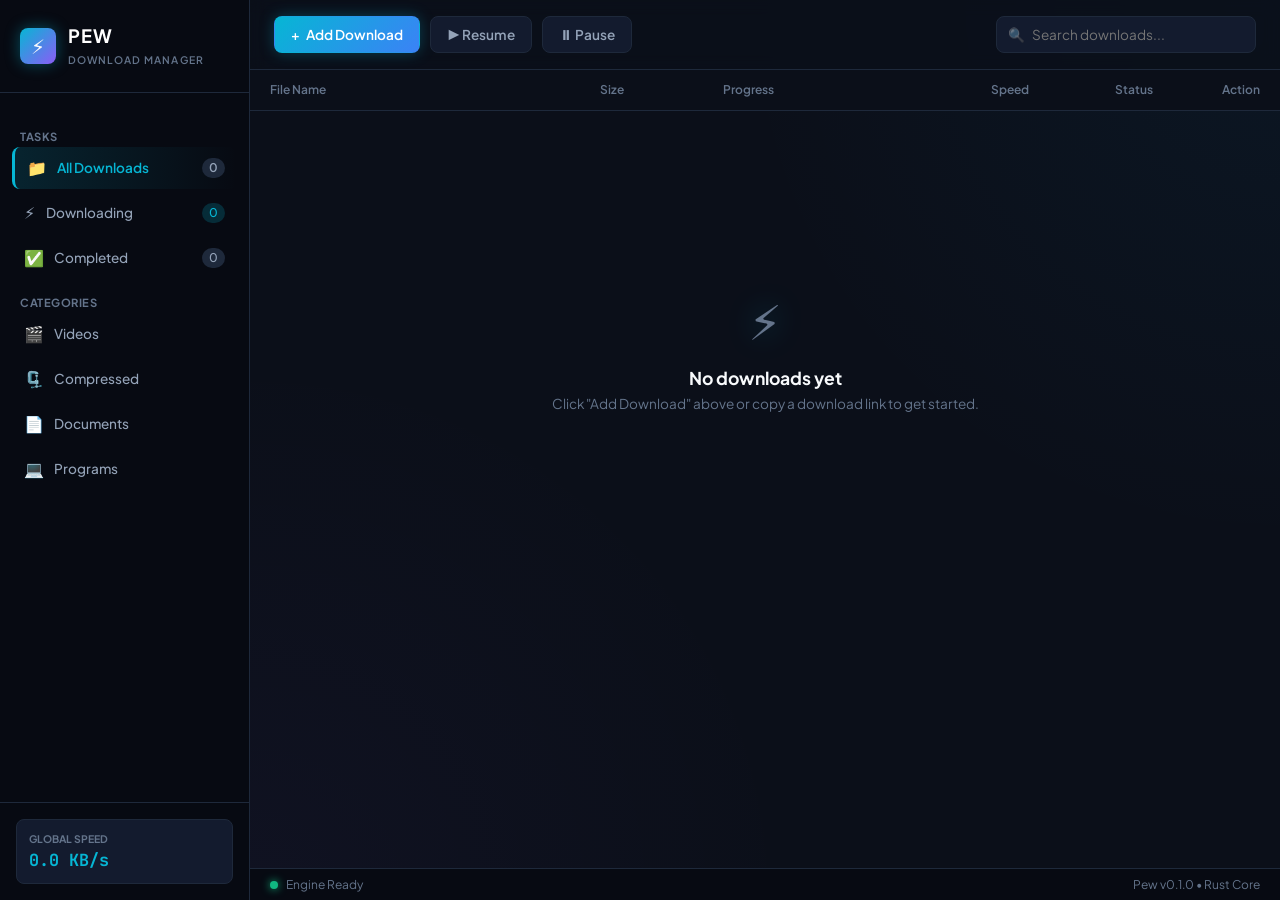
==== crates/pew-gui/ui/index.html @ 184ea395 "feat(gui): implement modern desktop GUI with Tauri v2, dark theme, and real-time dashboard" ====
<!DOCTYPE html>
<html lang="en">
<head>
  <meta charset="UTF-8">
  <meta name="viewport" content="width=device-width, initial-scale=1.0">
  <title>Pew Download Manager</title>
  <link rel="stylesheet" href="style.css">
  <link rel="preconnect" href="https://fonts.googleapis.com">
  <link rel="preconnect" href="https://fonts.gstatic.com" crossorigin>
  <link href="https://fonts.googleapis.com/css2?family=JetBrains+Mono:wght@400;500;700&family=Plus+Jakarta+Sans:wght@400;500;600;700&display=swap" rel="stylesheet">
</head>
<body>
  <div class="app-container">
    <!-- Sidebar -->
    <aside class="sidebar">
      <div class="brand">
        <div class="brand-icon">⚡</div>
        <div class="brand-text">
          <h2>PEW</h2>
          <span>DOWNLOAD MANAGER</span>
        </div>
      </div>

      <nav class="nav-menu">
        <div class="nav-section-title">TASKS</div>
        <button class="nav-item active" data-filter="all">
          <span class="icon">📁</span> All Downloads
          <span class="badge" id="count-all">0</span>
        </button>
        <button class="nav-item" data-filter="downloading">
          <span class="icon">⚡</span> Downloading
          <span class="badge active-badge" id="count-downloading">0</span>
        </button>
        <button class="nav-item" data-filter="completed">
          <span class="icon">✅</span> Completed
          <span class="badge" id="count-completed">0</span>
        </button>

        <div class="nav-section-title">CATEGORIES</div>
        <button class="nav-item" data-filter="video"><span class="icon">🎬</span> Videos</button>
        <button class="nav-item" data-filter="compressed"><span class="icon">🗜️</span> Compressed</button>
        <button class="nav-item" data-filter="document"><span class="icon">📄</span> Documents</button>
        <button class="nav-item" data-filter="software"><span class="icon">💻</span> Programs</button>
      </nav>

      <div class="sidebar-footer">
        <div class="stats-box">
          <div class="stats-label">GLOBAL SPEED</div>
          <div class="stats-value" id="global-speed">0.0 KB/s</div>
        </div>
      </div>
    </aside>

    <!-- Main Content -->
    <main class="main-content">
      <!-- Top Action Bar -->
      <header class="top-bar">
        <div class="action-buttons">
          <button class="btn btn-primary" id="btn-add-modal">
            <span class="btn-icon">+</span> Add Download
          </button>
          <button class="btn btn-secondary" id="btn-resume-all" title="Resume All">▶ Resume</button>
          <button class="btn btn-secondary" id="btn-pause-all" title="Pause All">⏸ Pause</button>
        </div>

        <div class="search-box">
          <span class="search-icon">🔍</span>
          <input type="text" id="search-input" placeholder="Search downloads...">
        </div>
      </header>

      <!-- Downloads Table Container -->
      <div class="table-container">
        <table class="downloads-table">
          <thead>
            <tr>
              <th style="width: 32%;">File Name</th>
              <th style="width: 12%;">Size</th>
              <th style="width: 26%;">Progress</th>
              <th style="width: 12%;">Speed</th>
              <th style="width: 10%;">Status</th>
              <th style="width: 8%; text-align: right;">Action</th>
            </tr>
          </thead>
          <tbody id="downloads-body">
            <!-- Dynamic rows will be inserted here -->
          </tbody>
        </table>

        <!-- Empty State -->
        <div class="empty-state" id="empty-state">
          <div class="empty-icon">⚡</div>
          <h3>No downloads yet</h3>
          <p>Click "Add Download" above or copy a download link to get started.</p>
        </div>
      </div>

      <!-- Bottom Status Bar -->
      <footer class="status-bar">
        <div class="status-left">
          <span class="status-dot"></span>
          <span id="active-tasks-label">Engine Ready</span>
        </div>
        <div class="status-right">
          <span>Pew v0.1.0 • Rust Core</span>
        </div>
      </footer>
    </main>
  </div>

  <!-- Add Download Modal -->
  <div class="modal-overlay" id="add-modal">
    <div class="modal-card">
      <div class="modal-header">
        <h3>⚡ New Download</h3>
        <button class="modal-close" id="modal-close-btn">&times;</button>
      </div>

      <div class="modal-body">
        <div class="form-group">
          <label>URL</label>
          <div class="input-with-btn">
            <input type="text" id="modal-url" placeholder="Paste direct download URL (https://...)" autofocus>
            <button class="btn btn-secondary" id="btn-paste-clipboard">Paste</button>
          </div>
        </div>

        <div class="probe-loading" id="probe-loading" style="display: none;">
          <span class="spinner"></span> Probing server details...
        </div>

        <div class="probe-info" id="probe-info" style="display: none;">
          <div class="info-row">
            <span class="label">Detected File:</span>
            <input type="text" id="modal-filename" class="inline-input">
          </div>
          <div class="info-row">
            <span class="label">File Size:</span>
            <span class="val" id="probe-size">Unknown</span>
          </div>
          <div class="info-row">
            <span class="label">Multi-thread:</span>
            <span class="val badge-success" id="probe-ranges">Supported</span>
          </div>
        </div>

        <div class="form-group" style="margin-top: 1rem;">
          <div class="slider-header">
            <label>Connections (Parts): <strong id="parts-val">8</strong></label>
          </div>
          <input type="range" id="modal-parts" min="1" max="32" value="8" class="range-slider">
        </div>
      </div>

      <div class="modal-footer">
        <button class="btn btn-secondary" id="modal-cancel-btn">Cancel</button>
        <button class="btn btn-primary" id="modal-start-btn">Start Download</button>
      </div>
    </div>
  </div>

  <script src="app.js"></script>
</body>
</html>
---- crates/pew-gui/ui/style.css ----
:root {
  --bg-main: #0b0f19;
  --bg-sidebar: #070a12;
  --bg-card: #131b2e;
  --bg-card-hover: #1a243d;
  --border-color: #1e293b;
  --border-focus: #38bdf8;
  
  --text-main: #f8fafc;
  --text-muted: #94a3b8;
  --text-dim: #64748b;

  --accent-cyan: #06b6d4;
  --accent-blue: #3b82f6;
  --accent-purple: #8b5cf6;
  --accent-green: #10b981;
  --accent-red: #ef4444;

  --font-sans: 'Plus Jakarta Sans', system-ui, -apple-system, sans-serif;
  --font-mono: 'JetBrains Mono', monospace;
}

* {
  box-sizing: border-box;
  margin: 0;
  padding: 0;
  user-select: none;
}

body {
  font-family: var(--font-sans);
  background-color: var(--bg-main);
  color: var(--text-main);
  overflow: hidden;
  height: 100vh;
}

.app-container {
  display: flex;
  height: 100vh;
}

/* Sidebar */
.sidebar {
  width: 250px;
  background-color: var(--bg-sidebar);
  border-right: 1px solid var(--border-color);
  display: flex;
  flex-direction: column;
}

.brand {
  padding: 1.5rem 1.25rem;
  display: flex;
  align-items: center;
  gap: 0.75rem;
  border-bottom: 1px solid var(--border-color);
}

.brand-icon {
  width: 36px;
  height: 36px;
  background: linear-gradient(135deg, var(--accent-cyan), var(--accent-purple));
  border-radius: 8px;
  display: flex;
  align-items: center;
  justify-content: center;
  font-size: 1.25rem;
  box-shadow: 0 0 15px rgba(6, 182, 212, 0.4);
}

.brand-text h2 {
  font-size: 1.15rem;
  font-weight: 700;
  letter-spacing: 0.05em;
  color: #fff;
}

.brand-text span {
  font-size: 0.65rem;
  font-weight: 600;
  color: var(--text-dim);
  letter-spacing: 0.1em;
}

.nav-menu {
  flex: 1;
  padding: 1.25rem 0.75rem;
  overflow-y: auto;
}

.nav-section-title {
  font-size: 0.7rem;
  font-weight: 700;
  color: var(--text-dim);
  letter-spacing: 0.05em;
  padding: 0.5rem 0.5rem 0.25rem;
  margin-top: 0.5rem;
}

.nav-item {
  width: 100%;
  background: transparent;
  border: none;
  padding: 0.65rem 0.75rem;
  border-radius: 8px;
  color: var(--text-muted);
  font-family: inherit;
  font-size: 0.85rem;
  font-weight: 500;
  text-align: left;
  display: flex;
  align-items: center;
  cursor: pointer;
  transition: all 0.2s ease;
  margin-bottom: 0.2rem;
}

.nav-item .icon {
  margin-right: 0.65rem;
  font-size: 1rem;
}

.nav-item:hover {
  background-color: var(--bg-card);
  color: var(--text-main);
}

.nav-item.active {
  background: linear-gradient(90deg, rgba(6, 182, 212, 0.15), transparent);
  color: var(--accent-cyan);
  border-left: 3px solid var(--accent-cyan);
  font-weight: 600;
}

.badge {
  margin-left: auto;
  font-size: 0.75rem;
  padding: 0.15rem 0.45rem;
  border-radius: 12px;
  background-color: var(--border-color);
  color: var(--text-muted);
}

.badge.active-badge {
  background-color: rgba(6, 182, 212, 0.2);
  color: var(--accent-cyan);
}

.sidebar-footer {
  padding: 1rem;
  border-top: 1px solid var(--border-color);
}

.stats-box {
  background-color: var(--bg-card);
  border: 1px solid var(--border-color);
  padding: 0.75rem;
  border-radius: 8px;
}

.stats-label {
  font-size: 0.65rem;
  font-weight: 700;
  color: var(--text-dim);
}

.stats-value {
  font-family: var(--font-mono);
  font-size: 1.05rem;
  font-weight: 700;
  color: var(--accent-cyan);
  margin-top: 0.25rem;
}

/* Main Content */
.main-content {
  flex: 1;
  display: flex;
  flex-direction: column;
  overflow: hidden;
  background: radial-gradient(circle at top right, rgba(14, 165, 233, 0.05), transparent 40%),
              radial-gradient(circle at bottom left, rgba(139, 92, 246, 0.04), transparent 40%);
}

.top-bar {
  padding: 1rem 1.5rem;
  border-bottom: 1px solid var(--border-color);
  display: flex;
  align-items: center;
  justify-content: space-between;
  background-color: rgba(11, 15, 25, 0.8);
  backdrop-filter: blur(8px);
}

.action-buttons {
  display: flex;
  gap: 0.6rem;
}

.btn {
  font-family: inherit;
  font-size: 0.85rem;
  font-weight: 600;
  padding: 0.55rem 1rem;
  border-radius: 8px;
  border: 1px solid transparent;
  cursor: pointer;
  display: flex;
  align-items: center;
  gap: 0.4rem;
  transition: all 0.2s ease;
}

.btn-primary {
  background: linear-gradient(135deg, var(--accent-cyan), var(--accent-blue));
  color: #fff;
  box-shadow: 0 0 15px rgba(6, 182, 212, 0.3);
}

.btn-primary:hover {
  filter: brightness(1.1);
  transform: translateY(-1px);
}

.btn-secondary {
  background-color: var(--bg-card);
  border-color: var(--border-color);
  color: var(--text-muted);
}

.btn-secondary:hover {
  background-color: var(--bg-card-hover);
  color: var(--text-main);
}

.search-box {
  position: relative;
  width: 260px;
}

.search-icon {
  position: absolute;
  left: 0.75rem;
  top: 50%;
  transform: translateY(-50%);
  font-size: 0.85rem;
  opacity: 0.5;
}

.search-box input {
  width: 100%;
  background-color: var(--bg-card);
  border: 1px solid var(--border-color);
  border-radius: 8px;
  padding: 0.55rem 0.75rem 0.55rem 2.2rem;
  color: var(--text-main);
  font-family: inherit;
  font-size: 0.85rem;
  outline: none;
  transition: border-color 0.2s ease;
}

.search-box input:focus {
  border-color: var(--border-focus);
}

/* Downloads Table */
.table-container {
  flex: 1;
  overflow-y: auto;
  position: relative;
}

.downloads-table {
  width: 100%;
  border-collapse: collapse;
  text-align: left;
}

.downloads-table th {
  padding: 0.8rem 1.25rem;
  font-size: 0.75rem;
  font-weight: 600;
  color: var(--text-dim);
  border-bottom: 1px solid var(--border-color);
  position: sticky;
  top: 0;
  background-color: var(--bg-main);
  z-index: 10;
}

.downloads-table td {
  padding: 0.9rem 1.25rem;
  border-bottom: 1px solid rgba(30, 41, 59, 0.5);
  font-size: 0.85rem;
  vertical-align: middle;
}

.downloads-table tr:hover {
  background-color: rgba(19, 27, 46, 0.6);
}

.file-cell {
  display: flex;
  align-items: center;
  gap: 0.75rem;
}

.file-icon {
  font-size: 1.25rem;
}

.file-info {
  display: flex;
  flex-direction: column;
  overflow: hidden;
}

.file-name {
  font-weight: 600;
  color: var(--text-main);
  white-space: nowrap;
  overflow: hidden;
  text-overflow: ellipsis;
  max-width: 280px;
}

.file-url {
  font-size: 0.72rem;
  color: var(--text-dim);
  white-space: nowrap;
  overflow: hidden;
  text-overflow: ellipsis;
  max-width: 280px;
}

/* Progress bar */
.progress-wrapper {
  display: flex;
  flex-direction: column;
  gap: 0.35rem;
}

.progress-info {
  display: flex;
  justify-content: space-between;
  font-family: var(--font-mono);
  font-size: 0.75rem;
  color: var(--text-muted);
}

.progress-track {
  width: 100%;
  height: 7px;
  background-color: var(--border-color);
  border-radius: 4px;
  overflow: hidden;
}

.progress-fill {
  height: 100%;
  background: linear-gradient(90deg, var(--accent-cyan), var(--accent-purple));
  border-radius: 4px;
  transition: width 0.3s ease;
}

.status-badge {
  display: inline-block;
  font-size: 0.75rem;
  font-weight: 600;
  padding: 0.2rem 0.55rem;
  border-radius: 6px;
}

.status-badge.downloading {
  background-color: rgba(6, 182, 212, 0.15);
  color: var(--accent-cyan);
}

.status-badge.completed {
  background-color: rgba(16, 185, 129, 0.15);
  color: var(--accent-green);
}

.status-badge.error {
  background-color: rgba(239, 68, 68, 0.15);
  color: var(--accent-red);
}

.action-btn-cell {
  display: flex;
  justify-content: flex-end;
  gap: 0.35rem;
}

.icon-action-btn {
  background: transparent;
  border: 1px solid var(--border-color);
  border-radius: 6px;
  color: var(--text-muted);
  padding: 0.35rem 0.55rem;
  cursor: pointer;
  transition: all 0.2s;
}

.icon-action-btn:hover {
  background-color: var(--bg-card);
  color: var(--text-main);
  border-color: var(--accent-cyan);
}

/* Empty State */
.empty-state {
  display: flex;
  flex-direction: column;
  align-items: center;
  justify-content: center;
  height: 60%;
  color: var(--text-dim);
  text-align: center;
}

.empty-icon {
  font-size: 3rem;
  margin-bottom: 1rem;
  filter: drop-shadow(0 0 15px rgba(6, 182, 212, 0.4));
}

.empty-state h3 {
  font-size: 1.1rem;
  color: var(--text-main);
  margin-bottom: 0.35rem;
}

.empty-state p {
  font-size: 0.85rem;
}

/* Status Bar */
.status-bar {
  padding: 0.5rem 1.25rem;
  background-color: var(--bg-sidebar);
  border-top: 1px solid var(--border-color);
  display: flex;
  align-items: center;
  justify-content: space-between;
  font-size: 0.75rem;
  color: var(--text-dim);
}

.status-left {
  display: flex;
  align-items: center;
  gap: 0.5rem;
}

.status-dot {
  width: 8px;
  height: 8px;
  background-color: var(--accent-green);
  border-radius: 50%;
  box-shadow: 0 0 8px var(--accent-green);
}

/* Modal */
.modal-overlay {
  position: fixed;
  inset: 0;
  background-color: rgba(0, 0, 0, 0.75);
  backdrop-filter: blur(5px);
  display: flex;
  align-items: center;
  justify-content: center;
  z-index: 100;
  opacity: 0;
  pointer-events: none;
  transition: opacity 0.2s ease;
}

.modal-overlay.active {
  opacity: 1;
  pointer-events: auto;
}

.modal-card {
  width: 520px;
  background-color: var(--bg-card);
  border: 1px solid var(--border-color);
  border-radius: 12px;
  box-shadow: 0 20px 40px rgba(0, 0, 0, 0.6);
  display: flex;
  flex-direction: column;
  overflow: hidden;
}

.modal-header {
  padding: 1.25rem 1.5rem;
  border-bottom: 1px solid var(--border-color);
  display: flex;
  align-items: center;
  justify-content: space-between;
}

.modal-header h3 {
  font-size: 1.1rem;
  color: #fff;
}

.modal-close {
  background: transparent;
  border: none;
  color: var(--text-dim);
  font-size: 1.5rem;
  cursor: pointer;
  line-height: 1;
}

.modal-close:hover {
  color: var(--text-main);
}

.modal-body {
  padding: 1.5rem;
  display: flex;
  flex-direction: column;
  gap: 1rem;
}

.form-group {
  display: flex;
  flex-direction: column;
  gap: 0.4rem;
}

.form-group label {
  font-size: 0.8rem;
  font-weight: 600;
  color: var(--text-muted);
}

.input-with-btn {
  display: flex;
  gap: 0.5rem;
}

.input-with-btn input, .inline-input {
  flex: 1;
  background-color: var(--bg-main);
  border: 1px solid var(--border-color);
  border-radius: 8px;
  padding: 0.65rem 0.85rem;
  color: var(--text-main);
  font-family: inherit;
  font-size: 0.85rem;
  outline: none;
}

.input-with-btn input:focus, .inline-input:focus {
  border-color: var(--border-focus);
}

.probe-loading {
  font-size: 0.8rem;
  color: var(--accent-cyan);
  display: flex;
  align-items: center;
  gap: 0.5rem;
}

.spinner {
  width: 14px;
  height: 14px;
  border: 2px solid rgba(6, 182, 212, 0.2);
  border-top-color: var(--accent-cyan);
  border-radius: 50%;
  animation: spin 0.8s linear infinite;
}

@keyframes spin {
  to { transform: rotate(360deg); }
}

.probe-info {
  background-color: var(--bg-main);
  border: 1px solid var(--border-color);
  border-radius: 8px;
  padding: 0.75rem 1rem;
  display: flex;
  flex-direction: column;
  gap: 0.5rem;
  font-size: 0.8rem;
}

.info-row {
  display: flex;
  align-items: center;
  justify-content: space-between;
}

.info-row .label {
  color: var(--text-dim);
}

.info-row .val {
  font-family: var(--font-mono);
  font-weight: 600;
}

.badge-success {
  color: var(--accent-green);
}

.slider-header {
  display: flex;
  justify-content: space-between;
  align-items: center;
}

.range-slider {
  width: 100%;
  accent-color: var(--accent-cyan);
  cursor: pointer;
}

.modal-footer {
  padding: 1rem 1.5rem;
  border-top: 1px solid var(--border-color);
  display: flex;
  justify-content: flex-end;
  gap: 0.6rem;
  background-color: rgba(7, 10, 18, 0.5);
}
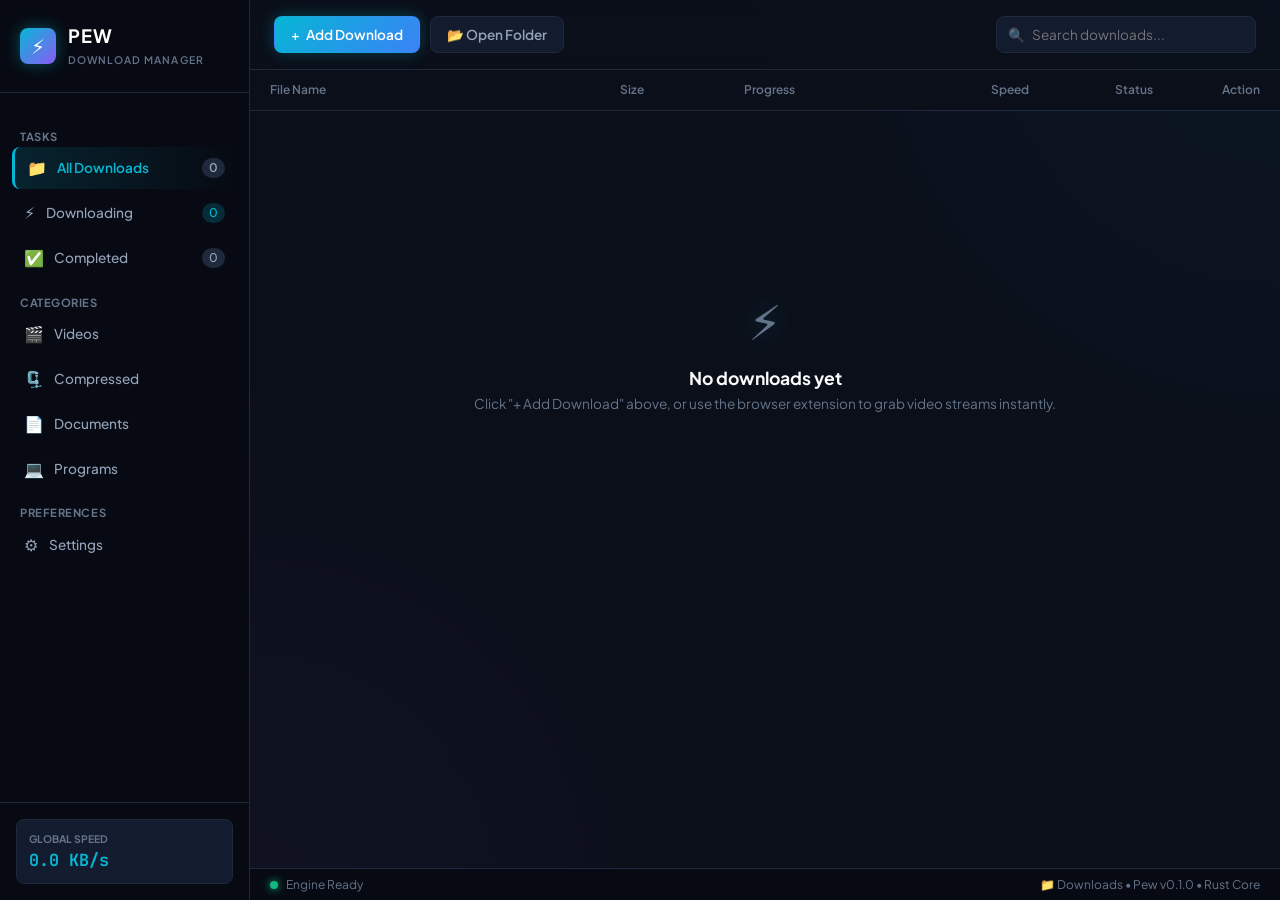
==== commit 4edfbc12: "feat: fix 31-byte video bug, add HLS and YouTube resolver, add Settings UI with persistence" ====
--- a/crates/pew-gui/ui/index.html
+++ b/crates/pew-gui/ui/index.html
@@ -41,6 +41,11 @@
         <button class="nav-item" data-filter="compressed"><span class="icon">🗜️</span> Compressed</button>
         <button class="nav-item" data-filter="document"><span class="icon">📄</span> Documents</button>
         <button class="nav-item" data-filter="software"><span class="icon">💻</span> Programs</button>
+
+        <div class="nav-section-title">PREFERENCES</div>
+        <button class="nav-item" id="nav-settings-btn" data-view="settings">
+          <span class="icon">⚙️</span> Settings
+        </button>
       </nav>
 
       <div class="sidebar-footer">
@@ -59,24 +64,26 @@
           <button class="btn btn-primary" id="btn-add-modal">
             <span class="btn-icon">+</span> Add Download
           </button>
-          <button class="btn btn-secondary" id="btn-resume-all" title="Resume All">▶ Resume</button>
-          <button class="btn btn-secondary" id="btn-pause-all" title="Pause All">⏸ Pause</button>
-        </div>
-
-        <div class="search-box">
+          <button class="btn btn-secondary" id="btn-view-downloads" style="display: none;">
+            📋 Downloads List
+          </button>
+          <button class="btn btn-secondary" id="btn-open-dl-dir" title="Open Download Folder">📂 Open Folder</button>
+        </div>
+
+        <div class="search-box" id="top-search-box">
           <span class="search-icon">🔍</span>
           <input type="text" id="search-input" placeholder="Search downloads...">
         </div>
       </header>
 
       <!-- Downloads Table Container -->
-      <div class="table-container">
+      <div class="table-container" id="downloads-view">
         <table class="downloads-table">
           <thead>
             <tr>
-              <th style="width: 32%;">File Name</th>
+              <th style="width: 34%;">File Name</th>
               <th style="width: 12%;">Size</th>
-              <th style="width: 26%;">Progress</th>
+              <th style="width: 24%;">Progress</th>
               <th style="width: 12%;">Speed</th>
               <th style="width: 10%;">Status</th>
               <th style="width: 8%; text-align: right;">Action</th>
@@ -91,7 +98,64 @@
         <div class="empty-state" id="empty-state">
           <div class="empty-icon">⚡</div>
           <h3>No downloads yet</h3>
-          <p>Click "Add Download" above or copy a download link to get started.</p>
+          <p>Click "+ Add Download" above, or use the browser extension to grab video streams instantly.</p>
+        </div>
+      </div>
+
+      <!-- Settings Panel Container -->
+      <div class="settings-container" id="settings-view" style="display: none;">
+        <div class="settings-header">
+          <h2>⚙️ Settings & Storage Preferences</h2>
+          <p>Configure default download locations, multi-part acceleration threads, and browser integration.</p>
+        </div>
+
+        <div class="settings-card">
+          <div class="settings-section">
+            <label class="settings-label">Default Download Directory</label>
+            <p class="settings-desc">All downloaded files and video streams will be saved to this folder automatically.</p>
+            <div class="input-with-btn">
+              <input type="text" id="setting-download-dir" class="settings-input" spellcheck="false" placeholder="C:\Users\...\Downloads">
+              <button class="btn btn-primary" id="btn-browse-dir">📂 Browse...</button>
+              <button class="btn btn-secondary" id="btn-open-current-dir" title="Open in File Explorer">↗ Open Folder</button>
+            </div>
+          </div>
+
+          <div class="settings-section">
+            <div class="slider-header">
+              <label class="settings-label">Max Connections / Segments Per Task: <strong id="setting-threads-val">8</strong></label>
+            </div>
+            <p class="settings-desc">Accelerates download speeds by requesting multiple byte ranges concurrently (Recommended: 8 - 16).</p>
+            <input type="range" id="setting-max-connections" min="1" max="32" value="8" class="range-slider">
+          </div>
+
+          <div class="settings-section">
+            <label class="settings-label">Automation & Integration</label>
+            <div class="checkbox-group">
+              <label class="checkbox-label">
+                <input type="checkbox" id="setting-auto-start" checked>
+                <span>⚡ Auto-start downloads immediately when intercepted from browser extension</span>
+              </label>
+              <label class="checkbox-label">
+                <input type="checkbox" id="setting-open-folder">
+                <span>📂 Automatically open folder in Windows Explorer when download finishes</span>
+              </label>
+            </div>
+          </div>
+
+          <div class="settings-section">
+            <label class="settings-label">Network User-Agent</label>
+            <p class="settings-desc">User-Agent header sent to remote servers (helps bypass blocks and restricted video CDNs).</p>
+            <select id="setting-ua" class="settings-select">
+              <option value="Mozilla/5.0 (Windows NT 10.0; Win64; x64) AppleWebKit/537.36 (KHTML, like Gecko) Chrome/131.0.0.0 Safari/537.36">Google Chrome (Default Windows 64-bit)</option>
+              <option value="Mozilla/5.0 (Windows NT 10.0; Win64; x64; rv:132.0) Gecko/20100101 Firefox/132.0">Mozilla Firefox</option>
+              <option value="Mozilla/5.0 (Windows NT 10.0; Win64; x64) AppleWebKit/537.36 (KHTML, like Gecko) Chrome/131.0.0.0 Safari/537.36 Edg/131.0.0.0">Microsoft Edge</option>
+            </select>
+          </div>
+
+          <div class="settings-actions">
+            <button class="btn btn-primary btn-save" id="btn-save-settings">💾 Save Preferences</button>
+            <span class="save-status-msg" id="save-status-msg" style="display: none;">✓ Settings saved successfully!</span>
+          </div>
         </div>
       </div>
 
@@ -102,6 +166,8 @@
           <span id="active-tasks-label">Engine Ready</span>
         </div>
         <div class="status-right">
+          <span id="save-path-indicator">📁 Downloads</span>
+          <span>•</span>
           <span>Pew v0.1.0 • Rust Core</span>
         </div>
       </footer>
@@ -120,18 +186,18 @@
         <div class="form-group">
           <label>URL</label>
           <div class="input-with-btn">
-            <input type="text" id="modal-url" placeholder="Paste direct download URL (https://...)" autofocus>
+            <input type="text" id="modal-url" placeholder="Paste download URL or YouTube link (https://...)" autofocus spellcheck="false">
             <button class="btn btn-secondary" id="btn-paste-clipboard">Paste</button>
           </div>
         </div>
 
         <div class="probe-loading" id="probe-loading" style="display: none;">
-          <span class="spinner"></span> Probing server details...
+          <span class="spinner"></span> Probing stream & server headers...
         </div>
 
         <div class="probe-info" id="probe-info" style="display: none;">
           <div class="info-row">
-            <span class="label">Detected File:</span>
+            <span class="label">File Name:</span>
             <input type="text" id="modal-filename" class="inline-input">
           </div>
           <div class="info-row">
--- a/crates/pew-gui/ui/style.css
+++ b/crates/pew-gui/ui/style.css
@@ -631,3 +631,147 @@
   gap: 0.6rem;
   background-color: rgba(7, 10, 18, 0.5);
 }
+
+/* Settings Panel Styles */
+.settings-container {
+  flex: 1;
+  overflow-y: auto;
+  padding: 2rem 2.5rem;
+  background-color: var(--bg-main);
+}
+
+.settings-header {
+  margin-bottom: 2rem;
+}
+
+.settings-header h2 {
+  font-size: 1.5rem;
+  font-weight: 700;
+  color: #fff;
+  display: flex;
+  align-items: center;
+  gap: 0.5rem;
+}
+
+.settings-header p {
+  color: var(--text-muted);
+  font-size: 0.88rem;
+  margin-top: 0.35rem;
+}
+
+.settings-card {
+  background-color: var(--bg-card);
+  border: 1px solid var(--border-color);
+  border-radius: 12px;
+  padding: 1.75rem 2rem;
+  max-width: 820px;
+  display: flex;
+  flex-direction: column;
+  gap: 1.75rem;
+}
+
+.settings-section {
+  display: flex;
+  flex-direction: column;
+  gap: 0.5rem;
+}
+
+.settings-label {
+  font-size: 0.92rem;
+  font-weight: 600;
+  color: #f1f5f9;
+}
+
+.settings-desc {
+  font-size: 0.8rem;
+  color: var(--text-muted);
+  line-height: 1.4;
+}
+
+.settings-input {
+  background-color: var(--bg-main);
+  border: 1px solid var(--border-color);
+  border-radius: 8px;
+  padding: 0.65rem 0.9rem;
+  color: #fff;
+  font-family: var(--font-mono);
+  font-size: 0.85rem;
+  outline: none;
+  flex: 1;
+}
+
+.settings-input:focus {
+  border-color: var(--border-focus);
+}
+
+.settings-select {
+  background-color: var(--bg-main);
+  border: 1px solid var(--border-color);
+  border-radius: 8px;
+  padding: 0.65rem 0.9rem;
+  color: #fff;
+  font-family: inherit;
+  font-size: 0.85rem;
+  outline: none;
+  cursor: pointer;
+  max-width: 480px;
+}
+
+.settings-select:focus {
+  border-color: var(--border-focus);
+}
+
+.checkbox-group {
+  display: flex;
+  flex-direction: column;
+  gap: 0.85rem;
+  margin-top: 0.35rem;
+}
+
+.checkbox-label {
+  display: flex;
+  align-items: center;
+  gap: 0.75rem;
+  font-size: 0.86rem;
+  color: var(--text-main);
+  cursor: pointer;
+}
+
+.checkbox-label input[type="checkbox"] {
+  width: 17px;
+  height: 17px;
+  accent-color: var(--accent-cyan);
+  cursor: pointer;
+}
+
+.settings-actions {
+  display: flex;
+  align-items: center;
+  gap: 1.25rem;
+  padding-top: 1rem;
+  border-top: 1px solid var(--border-color);
+}
+
+.btn-save {
+  padding: 0.75rem 1.75rem;
+  font-size: 0.92rem;
+}
+
+.save-status-msg {
+  color: var(--accent-green);
+  font-size: 0.88rem;
+  font-weight: 600;
+  animation: fadeIn 0.3s ease;
+}
+
+@keyframes fadeIn {
+  from { opacity: 0; transform: translateY(-4px); }
+  to { opacity: 1; transform: translateY(0); }
+}
+
+.icon-action-btn.btn-play {
+  color: var(--accent-green);
+}
+.icon-action-btn.btn-play:hover {
+  background-color: rgba(16, 185, 129, 0.15);
+}
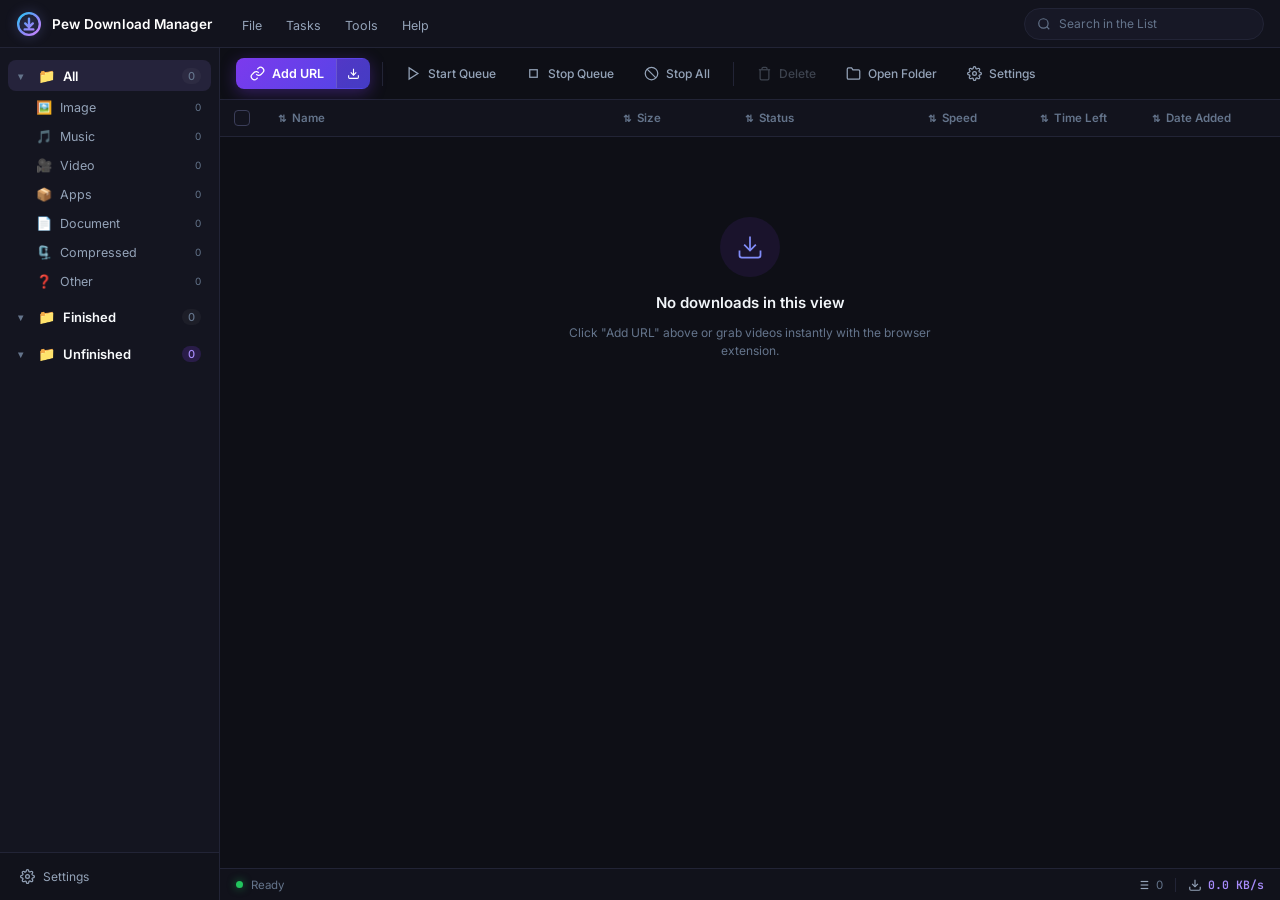
==== commit bf140f4a: "feat(ui): complete redesign inspired by AB Download Manager with dark theme, tree sidebar, ABDM tool" ====
--- a/crates/pew-gui/ui/index.html
+++ b/crates/pew-gui/ui/index.html
@@ -7,222 +7,621 @@
   <link rel="stylesheet" href="style.css">
   <link rel="preconnect" href="https://fonts.googleapis.com">
   <link rel="preconnect" href="https://fonts.gstatic.com" crossorigin>
-  <link href="https://fonts.googleapis.com/css2?family=JetBrains+Mono:wght@400;500;700&family=Plus+Jakarta+Sans:wght@400;500;600;700&display=swap" rel="stylesheet">
+  <link href="https://fonts.googleapis.com/css2?family=Inter:wght@400;500;600;700&family=JetBrains+Mono:wght@400;500;700&display=swap" rel="stylesheet">
 </head>
 <body>
-  <div class="app-container">
-    <!-- Sidebar -->
+  <!-- Custom Integrated ABDM Window Header -->
+  <header class="window-header">
+    <div class="header-left">
+      <div class="app-brand">
+        <div class="brand-logo">
+          <svg viewBox="0 0 24 24" fill="none" class="brand-svg">
+            <circle cx="12" cy="12" r="10" stroke="url(#brandGrad)" stroke-width="2.2"/>
+            <path d="M12 7V15M12 15L8.5 11.5M12 15L15.5 11.5M8 17H16" stroke="url(#brandGrad)" stroke-width="2.2" stroke-linecap="round" stroke-linejoin="round"/>
+            <defs>
+              <linearGradient id="brandGrad" x1="4" y1="4" x2="20" y2="20" gradientUnits="userSpaceOnUse">
+                <stop stop-color="#38bdf8"/>
+                <stop offset="0.5" stop-color="#818cf8"/>
+                <stop offset="1" stop-color="#c084fc"/>
+              </linearGradient>
+            </defs>
+          </svg>
+        </div>
+        <span class="app-title">Pew Download Manager</span>
+      </div>
+
+      <!-- Menu Items -->
+      <nav class="app-menubar">
+        <div class="menu-item" id="menu-file">
+          <span>File</span>
+          <div class="dropdown-menu">
+            <button class="dropdown-opt" id="opt-add-url">🔗 Add URL...</button>
+            <button class="dropdown-opt" id="opt-browse-folder">📂 Open Download Folder</button>
+            <div class="dropdown-divider"></div>
+            <button class="dropdown-opt" id="opt-settings">⚙️ Settings</button>
+            <div class="dropdown-divider"></div>
+            <button class="dropdown-opt opt-danger" id="opt-exit">🛑 Exit Pew</button>
+          </div>
+        </div>
+        <div class="menu-item" id="menu-tasks">
+          <span>Tasks</span>
+          <div class="dropdown-menu">
+            <button class="dropdown-opt" id="opt-start-all">▶ Start Queue</button>
+            <button class="dropdown-opt" id="opt-stop-all">⏹ Stop All</button>
+            <div class="dropdown-divider"></div>
+            <button class="dropdown-opt" id="opt-clear-completed">🧹 Clear Completed</button>
+          </div>
+        </div>
+        <div class="menu-item" id="menu-tools">
+          <span>Tools</span>
+          <div class="dropdown-menu">
+            <button class="dropdown-opt" id="opt-check-updates">🔄 Check for Updates</button>
+            <button class="dropdown-opt" id="opt-browser-integration">🌐 Browser Integration</button>
+          </div>
+        </div>
+        <div class="menu-item" id="menu-help">
+          <span>Help</span>
+          <div class="dropdown-menu">
+            <button class="dropdown-opt" id="opt-about">ℹ️ About Pew</button>
+            <button class="dropdown-opt" id="opt-github">⭐ Visit GitHub Repository</button>
+          </div>
+        </div>
+      </nav>
+    </div>
+
+    <!-- Search in the List (Pill search) -->
+    <div class="header-right">
+      <div class="search-pill">
+        <svg class="search-icon" viewBox="0 0 24 24" fill="none" stroke="currentColor" stroke-width="2">
+          <circle cx="11" cy="11" r="8"></circle>
+          <line x1="21" y1="21" x2="16.65" y2="16.65"></line>
+        </svg>
+        <input type="text" id="search-input" placeholder="Search in the List" spellcheck="false">
+        <button class="search-clear" id="search-clear-btn" style="display: none;">&times;</button>
+      </div>
+    </div>
+  </header>
+
+  <!-- Main Workspace -->
+  <div class="app-body">
+    <!-- Left Sidebar (ABDM Style Tree Categories) -->
     <aside class="sidebar">
-      <div class="brand">
-        <div class="brand-icon">⚡</div>
-        <div class="brand-text">
-          <h2>PEW</h2>
-          <span>DOWNLOAD MANAGER</span>
-        </div>
-      </div>
-
-      <nav class="nav-menu">
-        <div class="nav-section-title">TASKS</div>
-        <button class="nav-item active" data-filter="all">
-          <span class="icon">📁</span> All Downloads
-          <span class="badge" id="count-all">0</span>
+      <div class="sidebar-scroll">
+        <!-- All Section -->
+        <div class="tree-group">
+          <div class="tree-header active" data-filter="all" id="tree-all-header">
+            <span class="tree-arrow">▾</span>
+            <span class="tree-icon">📁</span>
+            <span class="tree-title">All</span>
+            <span class="tree-badge" id="count-all">0</span>
+          </div>
+          
+          <div class="tree-children" id="tree-all-children">
+            <button class="tree-child" data-filter="image">
+              <span class="tree-child-icon">🖼️</span>
+              <span class="tree-child-text">Image</span>
+              <span class="tree-child-badge" id="count-image">0</span>
+            </button>
+            <button class="tree-child" data-filter="music">
+              <span class="tree-child-icon">🎵</span>
+              <span class="tree-child-text">Music</span>
+              <span class="tree-child-badge" id="count-music">0</span>
+            </button>
+            <button class="tree-child" data-filter="video">
+              <span class="tree-child-icon">🎥</span>
+              <span class="tree-child-text">Video</span>
+              <span class="tree-child-badge" id="count-video">0</span>
+            </button>
+            <button class="tree-child" data-filter="apps">
+              <span class="tree-child-icon">📦</span>
+              <span class="tree-child-text">Apps</span>
+              <span class="tree-child-badge" id="count-apps">0</span>
+            </button>
+            <button class="tree-child" data-filter="document">
+              <span class="tree-child-icon">📄</span>
+              <span class="tree-child-text">Document</span>
+              <span class="tree-child-badge" id="count-document">0</span>
+            </button>
+            <button class="tree-child" data-filter="compressed">
+              <span class="tree-child-icon">🗜️</span>
+              <span class="tree-child-text">Compressed</span>
+              <span class="tree-child-badge" id="count-compressed">0</span>
+            </button>
+            <button class="tree-child" data-filter="other">
+              <span class="tree-child-icon">❓</span>
+              <span class="tree-child-text">Other</span>
+              <span class="tree-child-badge" id="count-other">0</span>
+            </button>
+          </div>
+        </div>
+
+        <!-- Finished Section -->
+        <div class="tree-group">
+          <div class="tree-header" data-filter="finished" id="tree-finished-header">
+            <span class="tree-arrow">▾</span>
+            <span class="tree-icon">📁</span>
+            <span class="tree-title">Finished</span>
+            <span class="tree-badge" id="count-finished">0</span>
+          </div>
+        </div>
+
+        <!-- Unfinished Section -->
+        <div class="tree-group">
+          <div class="tree-header" data-filter="unfinished" id="tree-unfinished-header">
+            <span class="tree-arrow">▾</span>
+            <span class="tree-icon">📁</span>
+            <span class="tree-title">Unfinished</span>
+            <span class="tree-badge active-pill" id="count-unfinished">0</span>
+          </div>
+        </div>
+      </div>
+
+      <!-- Sidebar Footer -->
+      <div class="sidebar-footer">
+        <button class="sidebar-footer-btn" id="btn-sidebar-settings">
+          <svg viewBox="0 0 24 24" fill="none" stroke="currentColor" stroke-width="2" class="footer-icon">
+            <circle cx="12" cy="12" r="3"></circle>
+            <path d="M19.4 15a1.65 1.65 0 0 0 .33 1.82l.06.06a2 2 0 0 1 0 2.83 2 2 0 0 1-2.83 0l-.06-.06a1.65 1.65 0 0 0-1.82-.33 1.65 1.65 0 0 0-1 1.51V21a2 2 0 0 1-2 2 2 2 0 0 1-2-2v-.09A1.65 1.65 0 0 0 9 19.4a1.65 1.65 0 0 0-1.82.33l-.06.06a2 2 0 0 1-2.83 0 2 2 0 0 1 0-2.83l.06-.06a1.65 1.65 0 0 0 .33-1.82 1.65 1.65 0 0 0-1.51-1H3a2 2 0 0 1-2-2 2 2 0 0 1 2-2h.09A1.65 1.65 0 0 0 4.6 9a1.65 1.65 0 0 0-.33-1.82l-.06-.06a2 2 0 0 1 0-2.83 2 2 0 0 1 2.83 0l.06.06a1.65 1.65 0 0 0 1.82.33H9a1.65 1.65 0 0 0 1-1.51V3a2 2 0 0 1 2-2 2 2 0 0 1 2 2v.09a1.65 1.65 0 0 0 1 1.51 1.65 1.65 0 0 0 1.82-.33l.06-.06a2 2 0 0 1 2.83 0 2 2 0 0 1 0 2.83l-.06.06a1.65 1.65 0 0 0-.33 1.82V9a1.65 1.65 0 0 0 1.51 1H21a2 2 0 0 1 2 2 2 2 0 0 1-2 2h-.09a1.65 1.65 0 0 0-1.51 1z"></path>
+          </svg>
+          <span>Settings</span>
         </button>
-        <button class="nav-item" data-filter="downloading">
-          <span class="icon">⚡</span> Downloading
-          <span class="badge active-badge" id="count-downloading">0</span>
-        </button>
-        <button class="nav-item" data-filter="completed">
-          <span class="icon">✅</span> Completed
-          <span class="badge" id="count-completed">0</span>
-        </button>
-
-        <div class="nav-section-title">CATEGORIES</div>
-        <button class="nav-item" data-filter="video"><span class="icon">🎬</span> Videos</button>
-        <button class="nav-item" data-filter="compressed"><span class="icon">🗜️</span> Compressed</button>
-        <button class="nav-item" data-filter="document"><span class="icon">📄</span> Documents</button>
-        <button class="nav-item" data-filter="software"><span class="icon">💻</span> Programs</button>
-
-        <div class="nav-section-title">PREFERENCES</div>
-        <button class="nav-item" id="nav-settings-btn" data-view="settings">
-          <span class="icon">⚙️</span> Settings
-        </button>
-      </nav>
-
-      <div class="sidebar-footer">
-        <div class="stats-box">
-          <div class="stats-label">GLOBAL SPEED</div>
-          <div class="stats-value" id="global-speed">0.0 KB/s</div>
-        </div>
       </div>
     </aside>
 
-    <!-- Main Content -->
-    <main class="main-content">
-      <!-- Top Action Bar -->
-      <header class="top-bar">
-        <div class="action-buttons">
-          <button class="btn btn-primary" id="btn-add-modal">
-            <span class="btn-icon">+</span> Add Download
+    <!-- Right Content Area -->
+    <main class="main-panel">
+      <!-- ABDM Top Action Toolbar -->
+      <div class="toolbar">
+        <div class="toolbar-left">
+          <!-- Split Add URL Button -->
+          <div class="btn-split-add" id="btn-add-modal">
+            <button class="split-main" title="Add Download Link">
+              <svg viewBox="0 0 24 24" fill="none" stroke="currentColor" stroke-width="2" class="tb-svg">
+                <path d="M10 13a5 5 0 0 0 7.54.54l3-3a5 5 0 0 0-7.07-7.07l-1.72 1.71"></path>
+                <path d="M14 11a5 5 0 0 0-7.54-.54l-3 3a5 5 0 0 0 7.07 7.07l1.71-1.71"></path>
+              </svg>
+              <span>Add URL</span>
+            </button>
+            <button class="split-icon" title="Quick Add from Clipboard">
+              <svg viewBox="0 0 24 24" fill="none" stroke="currentColor" stroke-width="2" class="tb-svg-sm">
+                <path d="M21 15v4a2 2 0 0 1-2 2H5a2 2 0 0 1-2-2v-4"></path>
+                <polyline points="7 10 12 15 17 10"></polyline>
+                <line x1="12" y1="15" x2="12" y2="3"></line>
+              </svg>
+            </button>
+          </div>
+
+          <div class="toolbar-divider"></div>
+
+          <!-- Queue Controls -->
+          <button class="toolbar-btn" id="btn-start-queue" title="Start Queue">
+            <svg viewBox="0 0 24 24" fill="none" stroke="currentColor" stroke-width="2" class="tb-svg">
+              <polygon points="5 3 19 12 5 21 5 3"></polygon>
+            </svg>
+            <span>Start Queue</span>
           </button>
-          <button class="btn btn-secondary" id="btn-view-downloads" style="display: none;">
-            📋 Downloads List
+
+          <button class="toolbar-btn" id="btn-stop-queue" title="Stop Queue">
+            <svg viewBox="0 0 24 24" fill="none" stroke="currentColor" stroke-width="2" class="tb-svg">
+              <rect x="6" y="6" width="12" height="12"></rect>
+            </svg>
+            <span>Stop Queue</span>
           </button>
-          <button class="btn btn-secondary" id="btn-open-dl-dir" title="Open Download Folder">📂 Open Folder</button>
-        </div>
-
-        <div class="search-box" id="top-search-box">
-          <span class="search-icon">🔍</span>
-          <input type="text" id="search-input" placeholder="Search downloads...">
-        </div>
-      </header>
-
-      <!-- Downloads Table Container -->
-      <div class="table-container" id="downloads-view">
-        <table class="downloads-table">
-          <thead>
-            <tr>
-              <th style="width: 34%;">File Name</th>
-              <th style="width: 12%;">Size</th>
-              <th style="width: 24%;">Progress</th>
-              <th style="width: 12%;">Speed</th>
-              <th style="width: 10%;">Status</th>
-              <th style="width: 8%; text-align: right;">Action</th>
-            </tr>
-          </thead>
-          <tbody id="downloads-body">
-            <!-- Dynamic rows will be inserted here -->
-          </tbody>
-        </table>
-
-        <!-- Empty State -->
-        <div class="empty-state" id="empty-state">
-          <div class="empty-icon">⚡</div>
-          <h3>No downloads yet</h3>
-          <p>Click "+ Add Download" above, or use the browser extension to grab video streams instantly.</p>
-        </div>
-      </div>
-
-      <!-- Settings Panel Container -->
-      <div class="settings-container" id="settings-view" style="display: none;">
-        <div class="settings-header">
-          <h2>⚙️ Settings & Storage Preferences</h2>
-          <p>Configure default download locations, multi-part acceleration threads, and browser integration.</p>
-        </div>
-
-        <div class="settings-card">
-          <div class="settings-section">
-            <label class="settings-label">Default Download Directory</label>
-            <p class="settings-desc">All downloaded files and video streams will be saved to this folder automatically.</p>
-            <div class="input-with-btn">
-              <input type="text" id="setting-download-dir" class="settings-input" spellcheck="false" placeholder="C:\Users\...\Downloads">
-              <button class="btn btn-primary" id="btn-browse-dir">📂 Browse...</button>
-              <button class="btn btn-secondary" id="btn-open-current-dir" title="Open in File Explorer">↗ Open Folder</button>
+
+          <button class="toolbar-btn" id="btn-stop-all" title="Stop All Downloads">
+            <svg viewBox="0 0 24 24" fill="none" stroke="currentColor" stroke-width="2" class="tb-svg">
+              <circle cx="12" cy="12" r="10"></circle>
+              <line x1="4.93" y1="4.93" x2="19.07" y2="19.07"></line>
+            </svg>
+            <span>Stop All</span>
+          </button>
+
+          <div class="toolbar-divider"></div>
+
+          <!-- Selection Controls (Active when rows selected) -->
+          <button class="toolbar-btn" id="btn-toolbar-delete" title="Delete Selected Download(s)" disabled>
+            <svg viewBox="0 0 24 24" fill="none" stroke="currentColor" stroke-width="2" class="tb-svg">
+              <polyline points="3 6 5 6 21 6"></polyline>
+              <path d="M19 6v14a2 2 0 0 1-2 2H7a2 2 0 0 1-2-2V6m3 0V4a2 2 0 0 1 2-2h4a2 2 0 0 1 2 2v2"></path>
+            </svg>
+            <span>Delete</span>
+          </button>
+
+          <button class="toolbar-btn" id="btn-open-folder" title="Open Download Folder">
+            <svg viewBox="0 0 24 24" fill="none" stroke="currentColor" stroke-width="2" class="tb-svg">
+              <path d="M22 19a2 2 0 0 1-2 2H4a2 2 0 0 1-2-2V5a2 2 0 0 1 2-2h5l2 3h9a2 2 0 0 1 2 2z"></path>
+            </svg>
+            <span>Open Folder</span>
+          </button>
+
+          <button class="toolbar-btn" id="btn-toolbar-settings" title="Application Settings">
+            <svg viewBox="0 0 24 24" fill="none" stroke="currentColor" stroke-width="2" class="tb-svg">
+              <circle cx="12" cy="12" r="3"></circle>
+              <path d="M19.4 15a1.65 1.65 0 0 0 .33 1.82l.06.06a2 2 0 0 1 0 2.83 2 2 0 0 1-2.83 0l-.06-.06a1.65 1.65 0 0 0-1.82-.33 1.65 1.65 0 0 0-1 1.51V21a2 2 0 0 1-2 2 2 2 0 0 1-2-2v-.09A1.65 1.65 0 0 0 9 19.4a1.65 1.65 0 0 0-1.82.33l-.06.06a2 2 0 0 1-2.83 0 2 2 0 0 1 0-2.83l.06-.06a1.65 1.65 0 0 0 .33-1.82 1.65 1.65 0 0 0-1.51-1H3a2 2 0 0 1-2-2 2 2 0 0 1 2-2h.09A1.65 1.65 0 0 0 4.6 9a1.65 1.65 0 0 0-.33-1.82l-.06-.06a2 2 0 0 1 0-2.83 2 2 0 0 1 2.83 0l.06.06a1.65 1.65 0 0 0 1.82.33H9a1.65 1.65 0 0 0 1-1.51V3a2 2 0 0 1 2-2 2 2 0 0 1 2 2v.09a1.65 1.65 0 0 0 1 1.51 1.65 1.65 0 0 0 1.82-.33l.06-.06a2 2 0 0 1 2.83 0 2 2 0 0 1 0 2.83l-.06.06a1.65 1.65 0 0 0-.33 1.82V9a1.65 1.65 0 0 0 1.51 1H21a2 2 0 0 1 2 2 2 2 0 0 1-2 2h-.09a1.65 1.65 0 0 0-1.51 1z"></path>
+            </svg>
+            <span>Settings</span>
+          </button>
+        </div>
+
+        <div class="toolbar-right">
+          <button class="btn-back-downloads" id="btn-back-downloads" style="display: none;">
+            ← Back to Downloads
+          </button>
+        </div>
+      </div>
+
+      <!-- Views Container -->
+      <div class="views-wrapper">
+        <!-- 1. Downloads Table View -->
+        <div class="view-panel" id="downloads-view">
+          <div class="table-scroll-container">
+            <table class="ab-table">
+              <thead>
+                <tr>
+                  <th class="th-check"><input type="checkbox" id="th-select-all" title="Select All"></th>
+                  <th class="th-name" data-sort="name"><span class="sort-icon">⇅</span> Name</th>
+                  <th class="th-size" data-sort="size"><span class="sort-icon">⇅</span> Size</th>
+                  <th class="th-status" data-sort="status"><span class="sort-icon">⇅</span> Status</th>
+                  <th class="th-speed" data-sort="speed"><span class="sort-icon">⇅</span> Speed</th>
+                  <th class="th-time" data-sort="time"><span class="sort-icon">⇅</span> Time Left</th>
+                  <th class="th-date" data-sort="date"><span class="sort-icon">⇅</span> Date Added</th>
+                </tr>
+              </thead>
+              <tbody id="downloads-body">
+                <!-- Rows injected via app.js -->
+              </tbody>
+            </table>
+
+            <!-- Empty State -->
+            <div class="empty-state" id="empty-state">
+              <div class="empty-glow">
+                <svg viewBox="0 0 24 24" fill="none" stroke="currentColor" stroke-width="1.5" class="empty-svg">
+                  <path d="M21 15v4a2 2 0 0 1-2 2H5a2 2 0 0 1-2-2v-4"></path>
+                  <polyline points="7 10 12 15 17 10"></polyline>
+                  <line x1="12" y1="15" x2="12" y2="3"></line>
+                </svg>
+              </div>
+              <h3 class="empty-heading">No downloads in this view</h3>
+              <p class="empty-desc">Click "Add URL" above or grab videos instantly with the browser extension.</p>
             </div>
           </div>
-
-          <div class="settings-section">
-            <div class="slider-header">
-              <label class="settings-label">Max Connections / Segments Per Task: <strong id="setting-threads-val">8</strong></label>
+        </div>
+
+        <!-- 2. Settings View (ABDM Modern Dark Style) -->
+        <div class="view-panel" id="settings-view" style="display: none;">
+          <div class="settings-wrap">
+            <div class="settings-card">
+              <div class="settings-title-row">
+                <h2>Preferences</h2>
+                <p>Configure storage, multi-connection acceleration, and browser integration.</p>
+              </div>
+
+              <div class="setting-row">
+                <div class="setting-info">
+                  <label>Default Download Directory</label>
+                  <span>All completed files and media streams are moved here.</span>
+                </div>
+                <div class="setting-control path-control">
+                  <input type="text" id="setting-download-dir" class="ab-input" spellcheck="false" placeholder="C:\Users\...\Downloads">
+                  <button class="ab-btn btn-secondary" id="btn-browse-dir">Browse...</button>
+                  <button class="ab-btn btn-secondary" id="btn-open-current-dir">Open</button>
+                </div>
+              </div>
+
+              <div class="setting-row">
+                <div class="setting-info">
+                  <label>Max Connections / Parts: <strong id="setting-threads-val" class="highlight-val">8</strong></label>
+                  <span>Multi-threaded acceleration for byte-range supported downloads.</span>
+                </div>
+                <div class="setting-control slider-control">
+                  <input type="range" id="setting-max-connections" min="1" max="32" value="8" class="ab-slider">
+                </div>
+              </div>
+
+              <div class="setting-row">
+                <div class="setting-info">
+                  <label>Auto-start Downloads</label>
+                  <span>Start downloading immediately when links are sent from browser extension.</span>
+                </div>
+                <div class="setting-control">
+                  <label class="ab-switch">
+                    <input type="checkbox" id="setting-auto-start" checked>
+                    <span class="ab-toggle-slider"></span>
+                  </label>
+                </div>
+              </div>
+
+              <div class="setting-row">
+                <div class="setting-info">
+                  <label>Open Folder Upon Completion</label>
+                  <span>Open Windows Explorer to the downloaded file automatically when finished.</span>
+                </div>
+                <div class="setting-control">
+                  <label class="ab-switch">
+                    <input type="checkbox" id="setting-open-folder">
+                    <span class="ab-toggle-slider"></span>
+                  </label>
+                </div>
+              </div>
+
+              <div class="setting-row">
+                <div class="setting-info">
+                  <label>User-Agent Header</label>
+                  <span>Emulate Chrome browser to prevent restricted stream blockages.</span>
+                </div>
+                <div class="setting-control">
+                  <select id="setting-ua" class="ab-select">
+                    <option value="Mozilla/5.0 (Windows NT 10.0; Win64; x64) AppleWebKit/537.36 (KHTML, like Gecko) Chrome/131.0.0.0 Safari/537.36">Google Chrome (Windows 64-bit)</option>
+                    <option value="Mozilla/5.0 (Windows NT 10.0; Win64; x64; rv:132.0) Gecko/20100101 Firefox/132.0">Mozilla Firefox</option>
+                    <option value="Mozilla/5.0 (Windows NT 10.0; Win64; x64) AppleWebKit/537.36 (KHTML, like Gecko) Chrome/131.0.0.0 Safari/537.36 Edg/131.0.0.0">Microsoft Edge</option>
+                  </select>
+                </div>
+              </div>
+
+              <div class="settings-bottom-actions">
+                <button class="ab-btn btn-primary" id="btn-save-settings">Save Preferences</button>
+                <span class="save-status-msg" id="save-status-msg" style="display: none;">✓ Preferences saved successfully!</span>
+              </div>
+
+              <div class="setting-danger-zone">
+                <div class="setting-info">
+                  <label style="color: #f43f5e;">Quit Application</label>
+                  <span>Fully terminate Pew Download Manager and its background helper core.</span>
+                </div>
+                <div class="setting-control">
+                  <button class="ab-btn btn-danger" id="btn-quit-app">Quit Pew Completely</button>
+                </div>
+              </div>
             </div>
-            <p class="settings-desc">Accelerates download speeds by requesting multiple byte ranges concurrently (Recommended: 8 - 16).</p>
-            <input type="range" id="setting-max-connections" min="1" max="32" value="8" class="range-slider">
-          </div>
-
-          <div class="settings-section">
-            <label class="settings-label">Automation & Integration</label>
-            <div class="checkbox-group">
-              <label class="checkbox-label">
-                <input type="checkbox" id="setting-auto-start" checked>
-                <span>⚡ Auto-start downloads immediately when intercepted from browser extension</span>
-              </label>
-              <label class="checkbox-label">
-                <input type="checkbox" id="setting-open-folder">
-                <span>📂 Automatically open folder in Windows Explorer when download finishes</span>
-              </label>
-            </div>
-          </div>
-
-          <div class="settings-section">
-            <label class="settings-label">Network User-Agent</label>
-            <p class="settings-desc">User-Agent header sent to remote servers (helps bypass blocks and restricted video CDNs).</p>
-            <select id="setting-ua" class="settings-select">
-              <option value="Mozilla/5.0 (Windows NT 10.0; Win64; x64) AppleWebKit/537.36 (KHTML, like Gecko) Chrome/131.0.0.0 Safari/537.36">Google Chrome (Default Windows 64-bit)</option>
-              <option value="Mozilla/5.0 (Windows NT 10.0; Win64; x64; rv:132.0) Gecko/20100101 Firefox/132.0">Mozilla Firefox</option>
-              <option value="Mozilla/5.0 (Windows NT 10.0; Win64; x64) AppleWebKit/537.36 (KHTML, like Gecko) Chrome/131.0.0.0 Safari/537.36 Edg/131.0.0.0">Microsoft Edge</option>
-            </select>
-          </div>
-
-          <div class="settings-actions">
-            <button class="btn btn-primary btn-save" id="btn-save-settings">💾 Save Preferences</button>
-            <span class="save-status-msg" id="save-status-msg" style="display: none;">✓ Settings saved successfully!</span>
-          </div>
-        </div>
-      </div>
-
-      <!-- Bottom Status Bar -->
+          </div>
+        </div>
+      </div>
+
+      <!-- ABDM Bottom Status Bar -->
       <footer class="status-bar">
         <div class="status-left">
-          <span class="status-dot"></span>
-          <span id="active-tasks-label">Engine Ready</span>
+          <span class="status-indicator"></span>
+          <span id="active-tasks-label">Ready</span>
         </div>
         <div class="status-right">
-          <span id="save-path-indicator">📁 Downloads</span>
-          <span>•</span>
-          <span>Pew v0.1.0 • Rust Core</span>
+          <div class="status-stat" title="Total Tasks in List">
+            <svg viewBox="0 0 24 24" fill="none" stroke="currentColor" stroke-width="2" class="status-svg">
+              <line x1="8" y1="6" x2="21" y2="6"></line>
+              <line x1="8" y1="12" x2="21" y2="12"></line>
+              <line x1="8" y1="18" x2="21" y2="18"></line>
+              <line x1="3" y1="6" x2="3.01" y2="6"></line>
+              <line x1="3" y1="12" x2="3.01" y2="12"></line>
+              <line x1="3" y1="18" x2="3.01" y2="18"></line>
+            </svg>
+            <span id="stat-total-count">0</span>
+          </div>
+
+          <div class="status-divider"></div>
+
+          <div class="status-stat" title="Global Download Speed">
+            <svg viewBox="0 0 24 24" fill="none" stroke="currentColor" stroke-width="2" class="status-svg">
+              <path d="M21 15v4a2 2 0 0 1-2 2H5a2 2 0 0 1-2-2v-4"></path>
+              <polyline points="7 10 12 15 17 10"></polyline>
+              <line x1="12" y1="15" x2="12" y2="3"></line>
+            </svg>
+            <span id="global-speed" class="stat-speed">0.0 KB/s</span>
+          </div>
         </div>
       </footer>
     </main>
   </div>
 
-  <!-- Add Download Modal -->
-  <div class="modal-overlay" id="add-modal">
-    <div class="modal-card">
+  <!-- ============================================== -->
+  <!-- MODAL: ADD DOWNLOAD (EXACT ABDM STYLE)         -->
+  <!-- ============================================== -->
+  <div class="modal-backdrop" id="add-modal">
+    <div class="ab-modal-window">
+      <!-- Modal Titlebar -->
       <div class="modal-header">
-        <h3>⚡ New Download</h3>
-        <button class="modal-close" id="modal-close-btn">&times;</button>
+        <div class="modal-title">
+          <svg viewBox="0 0 24 24" fill="none" class="modal-brand-svg">
+            <circle cx="12" cy="12" r="10" stroke="url(#modalBrandGrad)" stroke-width="2.2"/>
+            <path d="M12 7V15M12 15L8.5 11.5M12 15L15.5 11.5M8 17H16" stroke="url(#modalBrandGrad)" stroke-width="2.2" stroke-linecap="round" stroke-linejoin="round"/>
+            <defs>
+              <linearGradient id="modalBrandGrad" x1="4" y1="4" x2="20" y2="20" gradientUnits="userSpaceOnUse">
+                <stop stop-color="#38bdf8"/>
+                <stop offset="0.5" stop-color="#818cf8"/>
+                <stop offset="1" stop-color="#c084fc"/>
+              </linearGradient>
+            </defs>
+          </svg>
+          <span>Add download</span>
+        </div>
+        <button class="modal-close-btn" id="modal-close-btn" title="Close">&times;</button>
       </div>
 
       <div class="modal-body">
-        <div class="form-group">
-          <label>URL</label>
-          <div class="input-with-btn">
-            <input type="text" id="modal-url" placeholder="Paste download URL or YouTube link (https://...)" autofocus spellcheck="false">
-            <button class="btn btn-secondary" id="btn-paste-clipboard">Paste</button>
-          </div>
-        </div>
-
+        <!-- URL Input with Paste Icon -->
+        <div class="modal-field">
+          <div class="input-with-icon">
+            <input type="text" id="modal-url" placeholder="https://..." autofocus spellcheck="false" class="ab-field-input">
+            <button class="field-icon-btn" id="btn-paste-clipboard" title="Paste from Clipboard">
+              <svg viewBox="0 0 24 24" fill="none" stroke="currentColor" stroke-width="2">
+                <path d="M16 4h2a2 2 0 0 1 2 2v14a2 2 0 0 1-2 2H6a2 2 0 0 1-2-2V6a2 2 0 0 1 2-2h2"></path>
+                <rect x="8" y="2" width="8" height="4" rx="1" ry="1"></rect>
+              </svg>
+            </button>
+          </div>
+        </div>
+
+        <!-- Save Path & Size preview row -->
+        <div class="modal-row-split">
+          <!-- Folder select -->
+          <div class="folder-select-box" id="btn-modal-browse">
+            <svg viewBox="0 0 24 24" fill="none" stroke="currentColor" stroke-width="2" class="folder-svg">
+              <path d="M22 19a2 2 0 0 1-2 2H4a2 2 0 0 1-2-2V5a2 2 0 0 1 2-2h5l2 3h9a2 2 0 0 1 2 2z"></path>
+            </svg>
+            <span class="folder-path-text" id="modal-save-path">C:\Users\...\Downloads</span>
+            <span class="folder-chevron">▾</span>
+          </div>
+
+          <!-- File Size & Format Badge -->
+          <div class="file-size-badge" id="modal-size-badge">
+            <span class="badge-icon">📦</span>
+            <span class="badge-text" id="probe-size">Unknown</span>
+            <span class="badge-check" id="probe-check">✓</span>
+          </div>
+        </div>
+
+        <!-- Format / Quality Selector (for Multi-resolution YouTube / HLS videos) -->
+        <div class="modal-field" id="row-format-select" style="display: none;">
+          <div class="quality-select-wrapper">
+            <span class="quality-label">Format / Stream:</span>
+            <select id="modal-format-select" class="ab-select quality-select"></select>
+          </div>
+        </div>
+
+        <!-- Filename & Action Buttons Row -->
+        <div class="modal-row-split">
+          <input type="text" id="modal-filename" placeholder="File name" class="ab-field-input filename-input" spellcheck="false">
+          <div class="modal-quick-btns">
+            <button class="quick-btn" id="btn-reprobe" title="Refresh Probe Info">
+              <svg viewBox="0 0 24 24" fill="none" stroke="currentColor" stroke-width="2">
+                <polyline points="23 4 23 10 17 10"></polyline>
+                <polyline points="1 20 1 14 7 14"></polyline>
+                <path d="M3.51 9a9 9 0 0 1 14.85-3.36L23 10M1 14l4.64 4.36A9 9 0 0 0 20.49 15"></path>
+              </svg>
+            </button>
+            <button class="quick-btn" id="btn-toggle-advanced" title="Connection Settings">
+              <svg viewBox="0 0 24 24" fill="none" stroke="currentColor" stroke-width="2">
+                <circle cx="12" cy="12" r="3"></circle>
+                <path d="M19.4 15a1.65 1.65 0 0 0 .33 1.82l.06.06a2 2 0 0 1 0 2.83 2 2 0 0 1-2.83 0l-.06-.06a1.65 1.65 0 0 0-1.82-.33 1.65 1.65 0 0 0-1 1.51V21a2 2 0 0 1-2 2 2 2 0 0 1-2-2v-.09A1.65 1.65 0 0 0 9 19.4a1.65 1.65 0 0 0-1.82.33l-.06.06a2 2 0 0 1-2.83 0 2 2 0 0 1 0-2.83l.06-.06a1.65 1.65 0 0 0 .33-1.82 1.65 1.65 0 0 0-1.51-1H3a2 2 0 0 1-2-2 2 2 0 0 1 2-2h.09A1.65 1.65 0 0 0 4.6 9a1.65 1.65 0 0 0-.33-1.82l-.06-.06a2 2 0 0 1 0-2.83 2 2 0 0 1 2.83 0l.06.06a1.65 1.65 0 0 0 1.82.33H9a1.65 1.65 0 0 0 1-1.51V3a2 2 0 0 1 2-2 2 2 0 0 1 2 2v.09a1.65 1.65 0 0 0 1 1.51 1.65 1.65 0 0 0 1.82-.33l.06-.06a2 2 0 0 1 2.83 0 2 2 0 0 1 0 2.83l-.06.06a1.65 1.65 0 0 0-.33 1.82V9a1.65 1.65 0 0 0 1.51 1H21a2 2 0 0 1 2 2 2 2 0 0 1-2 2h-.09a1.65 1.65 0 0 0-1.51 1z"></path>
+              </svg>
+            </button>
+          </div>
+        </div>
+
+        <!-- Probing Spinner Banner -->
         <div class="probe-loading" id="probe-loading" style="display: none;">
-          <span class="spinner"></span> Probing stream & server headers...
-        </div>
-
-        <div class="probe-info" id="probe-info" style="display: none;">
-          <div class="info-row">
-            <span class="label">File Name:</span>
-            <input type="text" id="modal-filename" class="inline-input">
-          </div>
-          <div class="info-row">
-            <span class="label">File Size:</span>
-            <span class="val" id="probe-size">Unknown</span>
-          </div>
-          <div class="info-row">
-            <span class="label">Multi-thread:</span>
-            <span class="val badge-success" id="probe-ranges">Supported</span>
-          </div>
-        </div>
-
-        <div class="form-group" style="margin-top: 1rem;">
-          <div class="slider-header">
-            <label>Connections (Parts): <strong id="parts-val">8</strong></label>
-          </div>
-          <input type="range" id="modal-parts" min="1" max="32" value="8" class="range-slider">
-        </div>
-      </div>
-
+          <div class="ab-spinner"></div>
+          <span>Probing remote media streams & headers...</span>
+        </div>
+
+        <!-- Collapsible Multi-connection Parts setting -->
+        <div class="advanced-box" id="advanced-box" style="display: none;">
+          <div class="slider-header-modal">
+            <span>Thread Parts (Segments): <strong id="parts-val">8</strong></span>
+            <span class="range-support-badge" id="probe-ranges">Multi-thread Supported</span>
+          </div>
+          <input type="range" id="modal-parts" min="1" max="32" value="8" class="ab-slider">
+        </div>
+      </div>
+
+      <!-- ABDM Bottom Action Buttons -->
       <div class="modal-footer">
-        <button class="btn btn-secondary" id="modal-cancel-btn">Cancel</button>
-        <button class="btn btn-primary" id="modal-start-btn">Start Download</button>
+        <div class="modal-actions-left">
+          <button class="modal-btn btn-secondary" id="modal-btn-add">Add</button>
+          <button class="modal-btn btn-primary" id="modal-start-btn">Download</button>
+        </div>
+        <div class="modal-actions-right">
+          <button class="modal-btn btn-ghost" id="modal-cancel-btn">Cancel</button>
+        </div>
       </div>
     </div>
+  </div>
+
+  <!-- ============================================== -->
+  <!-- MODAL: DOWNLOAD DETAILS / PROGRESS (ABDM STYLE)-->
+  <!-- ============================================== -->
+  <div class="modal-backdrop" id="detail-modal">
+    <div class="ab-modal-window detail-window">
+      <!-- Titlebar with Progress -->
+      <div class="modal-header">
+        <div class="modal-title">
+          <svg viewBox="0 0 24 24" fill="none" class="modal-brand-svg">
+            <circle cx="12" cy="12" r="10" stroke="url(#detailBrandGrad)" stroke-width="2.2"/>
+            <path d="M12 7V15M12 15L8.5 11.5M12 15L15.5 11.5M8 17H16" stroke="url(#detailBrandGrad)" stroke-width="2.2" stroke-linecap="round" stroke-linejoin="round"/>
+            <defs>
+              <linearGradient id="detailBrandGrad" x1="4" y1="4" x2="20" y2="20" gradientUnits="userSpaceOnUse">
+                <stop stop-color="#38bdf8"/>
+                <stop offset="0.5" stop-color="#818cf8"/>
+                <stop offset="1" stop-color="#c084fc"/>
+              </linearGradient>
+            </defs>
+          </svg>
+          <span id="detail-header-title">0% - Download</span>
+        </div>
+        <button class="modal-close-btn" id="detail-close-btn" title="Close">&times;</button>
+      </div>
+
+      <!-- Navigation Tabs -->
+      <div class="detail-tabs">
+        <button class="detail-tab active" data-tab="info">ℹ Info</button>
+        <button class="detail-tab" data-tab="settings">⚙ Settings</button>
+      </div>
+
+      <!-- Detail Body -->
+      <div class="detail-body">
+        <div class="detail-grid">
+          <div class="detail-grid-row">
+            <span class="d-label">Name:</span>
+            <span class="d-val d-name" id="detail-name">-</span>
+          </div>
+          <div class="detail-grid-row">
+            <span class="d-label">Status:</span>
+            <span class="d-val d-status" id="detail-status">-</span>
+          </div>
+          <div class="detail-grid-row">
+            <span class="d-label">Size:</span>
+            <span class="d-val" id="detail-size">-</span>
+          </div>
+          <div class="detail-grid-row">
+            <span class="d-label">Downloaded:</span>
+            <span class="d-val" id="detail-downloaded">-</span>
+          </div>
+          <div class="detail-grid-row">
+            <span class="d-label">Speed:</span>
+            <span class="d-val d-speed" id="detail-speed">-</span>
+          </div>
+          <div class="detail-grid-row">
+            <span class="d-label">Remaining Time:</span>
+            <span class="d-val" id="detail-remaining">-</span>
+          </div>
+          <div class="detail-grid-row">
+            <span class="d-label">Resume Support:</span>
+            <span class="d-val resume-yes" id="detail-resume">Yes</span>
+          </div>
+        </div>
+
+        <!-- Large ABDM Gradient Progress Bar -->
+        <div class="detail-progress-wrap">
+          <div class="detail-progress-track">
+            <div class="detail-progress-fill" id="detail-progress-bar" style="width: 0%;"></div>
+          </div>
+        </div>
+
+        <!-- ABDM Part Info Block Visualizer -->
+        <div class="part-info-section">
+          <div class="part-info-header">
+            <span class="part-title">▾ Part Info</span>
+            <div class="part-actions">
+              <button class="ab-btn btn-secondary btn-sm" id="btn-detail-pause">⏸ Pause</button>
+              <button class="ab-btn btn-secondary btn-sm" id="btn-detail-folder">📂 Open Folder</button>
+              <button class="ab-btn btn-secondary btn-sm" id="btn-detail-close">Close</button>
+            </div>
+          </div>
+
+          <!-- Multi-thread Connection Blocks -->
+          <div class="part-blocks-container" id="detail-part-blocks">
+            <!-- 8 or 16 thread blocks dynamically rendered -->
+          </div>
+        </div>
+      </div>
+    </div>
+  </div>
+
+  <!-- Context Menu (Right Click on Rows) -->
+  <div class="context-menu" id="row-context-menu" style="display: none;">
+    <button class="ctx-item" id="ctx-open-file">▶ Play / Open File</button>
+    <button class="ctx-item" id="ctx-open-folder">📂 Open in Folder</button>
+    <button class="ctx-item" id="ctx-copy-url">📋 Copy Download URL</button>
+    <div class="ctx-divider"></div>
+    <button class="ctx-item ctx-danger" id="ctx-delete">🗑 Remove from List</button>
   </div>
 
   <script src="app.js"></script>
--- a/crates/pew-gui/ui/style.css
+++ b/crates/pew-gui/ui/style.css
@@ -1,25 +1,51 @@
+/* ==========================================================================
+   AB Download Manager Inspired Theme for Pew Download Manager
+   ========================================================================== */
+
 :root {
-  --bg-main: #0b0f19;
-  --bg-sidebar: #070a12;
-  --bg-card: #131b2e;
-  --bg-card-hover: #1a243d;
-  --border-color: #1e293b;
-  --border-focus: #38bdf8;
-  
-  --text-main: #f8fafc;
-  --text-muted: #94a3b8;
-  --text-dim: #64748b;
-
+  /* Color Palette matching ABDM */
+  --bg-app: #0e0f16;
+  --bg-header: #12131d;
+  --bg-sidebar: #141520;
+  --bg-surface: #171825;
+  --bg-surface-hover: #1f2032;
+  --bg-surface-selected: #272540;
+  --bg-modal: #151624;
+  --bg-modal-header: #181a2b;
+
+  --border-subtle: #222436;
+  --border-active: #3b3e59;
+  --border-focus: #7c3aed;
+
+  --text-primary: #f8fafc;
+  --text-secondary: #94a3b8;
+  --text-muted: #64748b;
+  --text-dark: #0f172a;
+
+  /* Brand Accents */
+  --accent-purple: #7c3aed;
+  --accent-indigo: #6366f1;
+  --accent-blue: #38bdf8;
   --accent-cyan: #06b6d4;
-  --accent-blue: #3b82f6;
-  --accent-purple: #8b5cf6;
-  --accent-green: #10b981;
+  --accent-green: #22c55e;
+  --accent-orange: #f59e0b;
   --accent-red: #ef4444;
 
-  --font-sans: 'Plus Jakarta Sans', system-ui, -apple-system, sans-serif;
+  --grad-primary: linear-gradient(135deg, #7c3aed 0%, #4f46e5 100%);
+  --grad-progress: linear-gradient(90deg, #38bdf8 0%, #818cf8 50%, #c084fc 100%);
+  --grad-brand: linear-gradient(135deg, #38bdf8 0%, #818cf8 50%, #c084fc 100%);
+
+  /* Typography */
+  --font-main: 'Inter', -apple-system, BlinkMacSystemFont, "Segoe UI", Roboto, sans-serif;
   --font-mono: 'JetBrains Mono', monospace;
-}
-
+
+  /* Shadows */
+  --shadow-sm: 0 2px 4px rgba(0, 0, 0, 0.3);
+  --shadow-md: 0 8px 24px rgba(0, 0, 0, 0.45);
+  --shadow-purple: 0 4px 16px rgba(124, 58, 237, 0.35);
+}
+
+/* Reset & Basics */
 * {
   box-sizing: border-box;
   margin: 0;
@@ -28,386 +54,759 @@
 }
 
 body {
-  font-family: var(--font-sans);
-  background-color: var(--bg-main);
-  color: var(--text-main);
+  font-family: var(--font-main);
+  background-color: var(--bg-app);
+  color: var(--text-primary);
   overflow: hidden;
   height: 100vh;
-}
-
-.app-container {
-  display: flex;
-  height: 100vh;
-}
-
-/* Sidebar */
+  display: flex;
+  flex-direction: column;
+}
+
+/* Scrollbars */
+::-webkit-scrollbar {
+  width: 6px;
+  height: 6px;
+}
+::-webkit-scrollbar-track {
+  background: transparent;
+}
+::-webkit-scrollbar-thumb {
+  background: #282a3d;
+  border-radius: 4px;
+}
+::-webkit-scrollbar-thumb:hover {
+  background: #393b54;
+}
+
+/* ==========================================================================
+   Window Header (ABDM Style)
+   ========================================================================== */
+.window-header {
+  height: 48px;
+  background-color: var(--bg-header);
+  border-bottom: 1px solid var(--border-subtle);
+  display: flex;
+  align-items: center;
+  justify-content: space-between;
+  padding: 0 16px;
+  flex-shrink: 0;
+}
+
+.header-left {
+  display: flex;
+  align-items: center;
+  gap: 20px;
+}
+
+.app-brand {
+  display: flex;
+  align-items: center;
+  gap: 10px;
+}
+
+.brand-logo {
+  width: 26px;
+  height: 26px;
+  display: flex;
+  align-items: center;
+  justify-content: center;
+}
+
+.brand-svg {
+  width: 100%;
+  height: 100%;
+  filter: drop-shadow(0 0 6px rgba(129, 140, 248, 0.45));
+}
+
+.app-title {
+  font-size: 13.5px;
+  font-weight: 600;
+  color: #fff;
+  letter-spacing: 0.2px;
+}
+
+/* Menubar (File, Tasks, Tools, Help) */
+.app-menubar {
+  display: flex;
+  align-items: center;
+  gap: 4px;
+}
+
+.menu-item {
+  position: relative;
+}
+
+.menu-item > span {
+  font-size: 12.5px;
+  color: var(--text-secondary);
+  padding: 4px 10px;
+  border-radius: 5px;
+  cursor: pointer;
+  transition: all 0.15s;
+}
+
+.menu-item:hover > span {
+  color: #fff;
+  background: rgba(255, 255, 255, 0.06);
+}
+
+.dropdown-menu {
+  display: none;
+  position: absolute;
+  top: calc(100% + 4px);
+  left: 0;
+  background: var(--bg-modal);
+  border: 1px solid var(--border-subtle);
+  border-radius: 8px;
+  padding: 5px;
+  min-width: 180px;
+  box-shadow: var(--shadow-md);
+  z-index: 999;
+}
+
+.menu-item:hover .dropdown-menu {
+  display: flex;
+  flex-direction: column;
+  gap: 2px;
+}
+
+.dropdown-opt {
+  background: transparent;
+  border: none;
+  color: var(--text-secondary);
+  padding: 7px 12px;
+  font-size: 12px;
+  font-family: inherit;
+  text-align: left;
+  border-radius: 6px;
+  cursor: pointer;
+  transition: all 0.15s;
+  display: flex;
+  align-items: center;
+  gap: 8px;
+}
+
+.dropdown-opt:hover {
+  background: var(--bg-surface-hover);
+  color: #fff;
+}
+
+.dropdown-opt.opt-danger:hover {
+  background: rgba(239, 68, 68, 0.15);
+  color: #f87171;
+}
+
+.dropdown-divider {
+  height: 1px;
+  background: var(--border-subtle);
+  margin: 4px 0;
+}
+
+/* Search in the List (Pill search) */
+.header-right {
+  display: flex;
+  align-items: center;
+  gap: 12px;
+}
+
+.search-pill {
+  width: 240px;
+  height: 32px;
+  background: #171826;
+  border: 1px solid var(--border-subtle);
+  border-radius: 16px;
+  display: flex;
+  align-items: center;
+  padding: 0 12px;
+  gap: 8px;
+  transition: border-color 0.2s, box-shadow 0.2s;
+}
+
+.search-pill:focus-within {
+  border-color: var(--accent-indigo);
+  box-shadow: 0 0 0 2px rgba(99, 102, 241, 0.2);
+  background: #1b1c2b;
+}
+
+.search-icon {
+  width: 14px;
+  height: 14px;
+  color: var(--text-muted);
+  flex-shrink: 0;
+}
+
+.search-pill input {
+  background: transparent;
+  border: none;
+  outline: none;
+  color: var(--text-primary);
+  font-size: 12px;
+  font-family: inherit;
+  width: 100%;
+}
+
+.search-pill input::placeholder {
+  color: var(--text-muted);
+}
+
+.search-clear {
+  background: none;
+  border: none;
+  color: var(--text-muted);
+  cursor: pointer;
+  font-size: 14px;
+  padding: 0;
+}
+
+.search-clear:hover {
+  color: #fff;
+}
+
+/* ==========================================================================
+   Workspace Layout (Sidebar + Main Panel)
+   ========================================================================== */
+.app-body {
+  display: flex;
+  flex: 1;
+  overflow: hidden;
+}
+
+/* ==========================================================================
+   Left Sidebar (Tree Layout)
+   ========================================================================== */
 .sidebar {
-  width: 250px;
+  width: 220px;
   background-color: var(--bg-sidebar);
-  border-right: 1px solid var(--border-color);
-  display: flex;
-  flex-direction: column;
-}
-
-.brand {
-  padding: 1.5rem 1.25rem;
-  display: flex;
-  align-items: center;
-  gap: 0.75rem;
-  border-bottom: 1px solid var(--border-color);
-}
-
-.brand-icon {
-  width: 36px;
-  height: 36px;
-  background: linear-gradient(135deg, var(--accent-cyan), var(--accent-purple));
+  border-right: 1px solid var(--border-subtle);
+  display: flex;
+  flex-direction: column;
+  flex-shrink: 0;
+}
+
+.sidebar-scroll {
+  flex: 1;
+  overflow-y: auto;
+  padding: 12px 8px;
+  display: flex;
+  flex-direction: column;
+  gap: 6px;
+}
+
+.tree-group {
+  display: flex;
+  flex-direction: column;
+}
+
+.tree-header {
+  display: flex;
+  align-items: center;
+  padding: 7px 10px;
   border-radius: 8px;
-  display: flex;
-  align-items: center;
-  justify-content: center;
-  font-size: 1.25rem;
-  box-shadow: 0 0 15px rgba(6, 182, 212, 0.4);
-}
-
-.brand-text h2 {
-  font-size: 1.15rem;
-  font-weight: 700;
-  letter-spacing: 0.05em;
-  color: #fff;
-}
-
-.brand-text span {
-  font-size: 0.65rem;
+  cursor: pointer;
+  color: var(--text-primary);
+  font-size: 13px;
   font-weight: 600;
-  color: var(--text-dim);
-  letter-spacing: 0.1em;
-}
-
-.nav-menu {
+  transition: all 0.15s;
+  gap: 8px;
+}
+
+.tree-header:hover {
+  background: rgba(255, 255, 255, 0.04);
+}
+
+.tree-header.active {
+  background: #25233b;
+  color: #fff;
+}
+
+.tree-arrow {
+  font-size: 10px;
+  color: var(--text-muted);
+  width: 12px;
+  transition: transform 0.2s;
+}
+
+.tree-header.collapsed .tree-arrow {
+  transform: rotate(-90deg);
+}
+
+.tree-icon {
+  font-size: 14px;
+}
+
+.tree-title {
   flex: 1;
-  padding: 1.25rem 0.75rem;
-  overflow-y: auto;
-}
-
-.nav-section-title {
-  font-size: 0.7rem;
-  font-weight: 700;
-  color: var(--text-dim);
-  letter-spacing: 0.05em;
-  padding: 0.5rem 0.5rem 0.25rem;
-  margin-top: 0.5rem;
-}
-
-.nav-item {
+}
+
+.tree-badge {
+  font-size: 11px;
+  color: var(--text-muted);
+  font-weight: 500;
+  padding: 1px 6px;
+  border-radius: 10px;
+  background: rgba(255, 255, 255, 0.04);
+}
+
+.tree-badge.active-pill {
+  background: rgba(124, 58, 237, 0.2);
+  color: #a78bfa;
+}
+
+.tree-children {
+  display: flex;
+  flex-direction: column;
+  padding-left: 18px;
+  gap: 1px;
+  margin-top: 2px;
+}
+
+.tree-child {
+  background: transparent;
+  border: none;
+  padding: 6px 10px;
+  border-radius: 6px;
+  display: flex;
+  align-items: center;
+  gap: 8px;
+  color: var(--text-secondary);
+  font-size: 12.5px;
+  font-family: inherit;
+  cursor: pointer;
+  transition: all 0.15s;
+  text-align: left;
+}
+
+.tree-child:hover {
+  background: rgba(255, 255, 255, 0.04);
+  color: #fff;
+}
+
+.tree-child.active {
+  background: #25233b;
+  color: #c084fc;
+  font-weight: 600;
+}
+
+.tree-child-icon {
+  font-size: 13px;
+}
+
+.tree-child-text {
+  flex: 1;
+}
+
+.tree-child-badge {
+  font-size: 10px;
+  color: var(--text-muted);
+}
+
+.sidebar-footer {
+  padding: 10px 12px;
+  border-top: 1px solid var(--border-subtle);
+  background: rgba(0, 0, 0, 0.15);
+}
+
+.sidebar-footer-btn {
   width: 100%;
   background: transparent;
   border: none;
-  padding: 0.65rem 0.75rem;
+  display: flex;
+  align-items: center;
+  gap: 8px;
+  color: var(--text-secondary);
+  font-size: 12px;
+  font-family: inherit;
+  padding: 6px 8px;
+  border-radius: 6px;
+  cursor: pointer;
+  transition: all 0.15s;
+}
+
+.sidebar-footer-btn:hover {
+  background: rgba(255, 255, 255, 0.05);
+  color: #fff;
+}
+
+.footer-icon {
+  width: 15px;
+  height: 15px;
+}
+
+/* ==========================================================================
+   Main Right Panel
+   ========================================================================== */
+.main-panel {
+  flex: 1;
+  display: flex;
+  flex-direction: column;
+  background-color: var(--bg-app);
+  overflow: hidden;
+}
+
+/* ==========================================================================
+   ABDM Action Toolbar
+   ========================================================================== */
+.toolbar {
+  height: 52px;
+  background: var(--bg-app);
+  padding: 0 16px;
+  display: flex;
+  align-items: center;
+  justify-content: space-between;
+  border-bottom: 1px solid var(--border-subtle);
+  flex-shrink: 0;
+}
+
+.toolbar-left {
+  display: flex;
+  align-items: center;
+  gap: 8px;
+}
+
+/* ABDM Split Add URL Button */
+.btn-split-add {
+  display: flex;
+  align-items: center;
+  background: var(--grad-primary);
   border-radius: 8px;
-  color: var(--text-muted);
+  overflow: hidden;
+  box-shadow: var(--shadow-purple);
+  transition: filter 0.2s, transform 0.1s;
+}
+
+.btn-split-add:hover {
+  filter: brightness(1.1);
+}
+
+.btn-split-add:active {
+  transform: scale(0.98);
+}
+
+.split-main {
+  background: transparent;
+  border: none;
+  color: #fff;
+  padding: 8px 12px 8px 14px;
+  display: flex;
+  align-items: center;
+  gap: 7px;
+  font-size: 12.5px;
+  font-weight: 600;
   font-family: inherit;
-  font-size: 0.85rem;
+  cursor: pointer;
+}
+
+.split-icon {
+  background: rgba(0, 0, 0, 0.15);
+  border: none;
+  border-left: 1px solid rgba(255, 255, 255, 0.15);
+  color: #fff;
+  padding: 8px 10px;
+  display: flex;
+  align-items: center;
+  justify-content: center;
+  cursor: pointer;
+}
+
+.tb-svg {
+  width: 15px;
+  height: 15px;
+}
+
+.tb-svg-sm {
+  width: 13px;
+  height: 13px;
+}
+
+.toolbar-divider {
+  width: 1px;
+  height: 24px;
+  background: var(--border-subtle);
+  margin: 0 4px;
+}
+
+/* Standard Toolbar Buttons */
+.toolbar-btn {
+  background: transparent;
+  border: none;
+  color: var(--text-secondary);
+  padding: 7px 11px;
+  border-radius: 7px;
+  display: flex;
+  align-items: center;
+  gap: 7px;
+  font-size: 12px;
   font-weight: 500;
-  text-align: left;
-  display: flex;
-  align-items: center;
-  cursor: pointer;
-  transition: all 0.2s ease;
-  margin-bottom: 0.2rem;
-}
-
-.nav-item .icon {
-  margin-right: 0.65rem;
-  font-size: 1rem;
-}
-
-.nav-item:hover {
-  background-color: var(--bg-card);
-  color: var(--text-main);
-}
-
-.nav-item.active {
-  background: linear-gradient(90deg, rgba(6, 182, 212, 0.15), transparent);
-  color: var(--accent-cyan);
-  border-left: 3px solid var(--accent-cyan);
+  font-family: inherit;
+  cursor: pointer;
+  transition: all 0.15s;
+}
+
+.toolbar-btn:hover:not(:disabled) {
+  background: rgba(255, 255, 255, 0.05);
+  color: #fff;
+}
+
+.toolbar-btn:disabled {
+  opacity: 0.35;
+  cursor: not-allowed;
+}
+
+.btn-back-downloads {
+  background: #1e2030;
+  border: 1px solid var(--border-subtle);
+  color: #c084fc;
+  padding: 6px 12px;
+  border-radius: 7px;
+  font-size: 12px;
   font-weight: 600;
-}
-
-.badge {
-  margin-left: auto;
-  font-size: 0.75rem;
-  padding: 0.15rem 0.45rem;
-  border-radius: 12px;
-  background-color: var(--border-color);
-  color: var(--text-muted);
-}
-
-.badge.active-badge {
-  background-color: rgba(6, 182, 212, 0.2);
-  color: var(--accent-cyan);
-}
-
-.sidebar-footer {
-  padding: 1rem;
-  border-top: 1px solid var(--border-color);
-}
-
-.stats-box {
-  background-color: var(--bg-card);
-  border: 1px solid var(--border-color);
-  padding: 0.75rem;
-  border-radius: 8px;
-}
-
-.stats-label {
-  font-size: 0.65rem;
-  font-weight: 700;
-  color: var(--text-dim);
-}
-
-.stats-value {
-  font-family: var(--font-mono);
-  font-size: 1.05rem;
-  font-weight: 700;
-  color: var(--accent-cyan);
-  margin-top: 0.25rem;
-}
-
-/* Main Content */
-.main-content {
+  cursor: pointer;
+}
+
+.btn-back-downloads:hover {
+  background: #25283d;
+  color: #fff;
+}
+
+/* Views wrapper */
+.views-wrapper {
   flex: 1;
-  display: flex;
-  flex-direction: column;
   overflow: hidden;
-  background: radial-gradient(circle at top right, rgba(14, 165, 233, 0.05), transparent 40%),
-              radial-gradient(circle at bottom left, rgba(139, 92, 246, 0.04), transparent 40%);
-}
-
-.top-bar {
-  padding: 1rem 1.5rem;
-  border-bottom: 1px solid var(--border-color);
-  display: flex;
-  align-items: center;
-  justify-content: space-between;
-  background-color: rgba(11, 15, 25, 0.8);
-  backdrop-filter: blur(8px);
-}
-
-.action-buttons {
-  display: flex;
-  gap: 0.6rem;
-}
-
-.btn {
-  font-family: inherit;
-  font-size: 0.85rem;
-  font-weight: 600;
-  padding: 0.55rem 1rem;
-  border-radius: 8px;
-  border: 1px solid transparent;
-  cursor: pointer;
-  display: flex;
-  align-items: center;
-  gap: 0.4rem;
-  transition: all 0.2s ease;
-}
-
-.btn-primary {
-  background: linear-gradient(135deg, var(--accent-cyan), var(--accent-blue));
-  color: #fff;
-  box-shadow: 0 0 15px rgba(6, 182, 212, 0.3);
-}
-
-.btn-primary:hover {
-  filter: brightness(1.1);
-  transform: translateY(-1px);
-}
-
-.btn-secondary {
-  background-color: var(--bg-card);
-  border-color: var(--border-color);
-  color: var(--text-muted);
-}
-
-.btn-secondary:hover {
-  background-color: var(--bg-card-hover);
-  color: var(--text-main);
-}
-
-.search-box {
+  display: flex;
   position: relative;
-  width: 260px;
-}
-
-.search-icon {
-  position: absolute;
-  left: 0.75rem;
-  top: 50%;
-  transform: translateY(-50%);
-  font-size: 0.85rem;
-  opacity: 0.5;
-}
-
-.search-box input {
+}
+
+.view-panel {
   width: 100%;
-  background-color: var(--bg-card);
-  border: 1px solid var(--border-color);
-  border-radius: 8px;
-  padding: 0.55rem 0.75rem 0.55rem 2.2rem;
-  color: var(--text-main);
-  font-family: inherit;
-  font-size: 0.85rem;
-  outline: none;
-  transition: border-color 0.2s ease;
-}
-
-.search-box input:focus {
-  border-color: var(--border-focus);
-}
-
-/* Downloads Table */
-.table-container {
+  height: 100%;
+  display: flex;
+  flex-direction: column;
+  overflow: hidden;
+}
+
+/* ==========================================================================
+   ABDM Downloads Table
+   ========================================================================== */
+.table-scroll-container {
   flex: 1;
   overflow-y: auto;
-  position: relative;
-}
-
-.downloads-table {
+  overflow-x: auto;
+  padding: 0;
+}
+
+.ab-table {
   width: 100%;
   border-collapse: collapse;
   text-align: left;
-}
-
-.downloads-table th {
-  padding: 0.8rem 1.25rem;
-  font-size: 0.75rem;
-  font-weight: 600;
-  color: var(--text-dim);
-  border-bottom: 1px solid var(--border-color);
+  table-layout: fixed;
+}
+
+.ab-table thead {
   position: sticky;
   top: 0;
-  background-color: var(--bg-main);
+  background-color: #12131d;
   z-index: 10;
-}
-
-.downloads-table td {
-  padding: 0.9rem 1.25rem;
-  border-bottom: 1px solid rgba(30, 41, 59, 0.5);
-  font-size: 0.85rem;
+  border-bottom: 1px solid var(--border-subtle);
+}
+
+.ab-table th {
+  padding: 10px 14px;
+  font-size: 11.5px;
+  font-weight: 600;
+  color: var(--text-muted);
+  cursor: pointer;
+  transition: color 0.15s;
+}
+
+.ab-table th:hover {
+  color: #fff;
+}
+
+.th-check { width: 44px; text-align: center; }
+.th-name { width: 34%; }
+.th-size { width: 12%; }
+.th-status { width: 18%; }
+.th-speed { width: 11%; }
+.th-time { width: 11%; }
+.th-date { width: 14%; }
+
+.sort-icon {
+  font-size: 10px;
+  color: var(--text-muted);
+  margin-right: 3px;
+}
+
+/* Table Checkbox */
+input[type="checkbox"] {
+  appearance: none;
+  width: 16px;
+  height: 16px;
+  border: 1.5px solid #3b3e59;
+  border-radius: 4px;
+  background: #13141f;
+  cursor: pointer;
+  position: relative;
+  outline: none;
   vertical-align: middle;
-}
-
-.downloads-table tr:hover {
-  background-color: rgba(19, 27, 46, 0.6);
-}
-
-.file-cell {
-  display: flex;
-  align-items: center;
-  gap: 0.75rem;
-}
-
-.file-icon {
-  font-size: 1.25rem;
-}
-
-.file-info {
-  display: flex;
-  flex-direction: column;
-  overflow: hidden;
-}
-
-.file-name {
-  font-weight: 600;
-  color: var(--text-main);
+  transition: all 0.15s;
+}
+
+input[type="checkbox"]:hover {
+  border-color: #818cf8;
+}
+
+input[type="checkbox"]:checked {
+  background: #7c3aed;
+  border-color: #7c3aed;
+}
+
+input[type="checkbox"]:checked::after {
+  content: "";
+  position: absolute;
+  left: 4.5px;
+  top: 1.5px;
+  width: 4px;
+  height: 8px;
+  border: solid white;
+  border-width: 0 1.8px 1.8px 0;
+  transform: rotate(45deg);
+}
+
+/* Table Rows */
+.ab-table tbody tr {
+  height: 48px;
+  border-bottom: 1px solid rgba(255, 255, 255, 0.03);
+  transition: background 0.15s;
+  cursor: pointer;
+}
+
+.ab-table tbody tr:hover {
+  background-color: var(--bg-surface-hover);
+}
+
+.ab-table tbody tr.selected {
+  background-color: var(--bg-surface-selected);
+  box-shadow: inset 2px 0 0 #8b5cf6;
+}
+
+.ab-table td {
+  padding: 6px 14px;
+  font-size: 12px;
+  color: var(--text-primary);
   white-space: nowrap;
   overflow: hidden;
   text-overflow: ellipsis;
-  max-width: 280px;
-}
-
-.file-url {
-  font-size: 0.72rem;
-  color: var(--text-dim);
+  vertical-align: middle;
+}
+
+.td-check {
+  text-align: center;
+}
+
+/* File Cell (Icon + Title + Category Tag) */
+.cell-file {
+  display: flex;
+  align-items: center;
+  gap: 12px;
+}
+
+.file-type-icon {
+  width: 28px;
+  height: 28px;
+  border-radius: 6px;
+  background: #1b1c2b;
+  display: flex;
+  align-items: center;
+  justify-content: center;
+  font-size: 15px;
+  flex-shrink: 0;
+}
+
+.file-text-col {
+  display: flex;
+  flex-direction: column;
+  overflow: hidden;
+  gap: 2px;
+}
+
+.file-name-line {
+  font-size: 12.5px;
+  font-weight: 500;
+  color: #fff;
   white-space: nowrap;
   overflow: hidden;
   text-overflow: ellipsis;
-  max-width: 280px;
-}
-
-/* Progress bar */
-.progress-wrapper {
-  display: flex;
-  flex-direction: column;
-  gap: 0.35rem;
-}
-
-.progress-info {
-  display: flex;
+}
+
+.file-category-line {
+  font-size: 10.5px;
+  color: var(--text-muted);
+}
+
+/* Size & Speed & Date */
+.td-size, .td-speed, .td-time, .td-date {
+  font-size: 11.5px;
+  color: var(--text-secondary);
+}
+
+.td-speed {
+  font-family: var(--font-mono);
+  color: var(--accent-blue);
+}
+
+/* Status Column (ABDM Style with Slim Progress Bar) */
+.cell-status {
+  display: flex;
+  flex-direction: column;
+  gap: 4px;
+  width: 90%;
+}
+
+.status-text-row {
+  display: flex;
+  align-items: center;
   justify-content: space-between;
-  font-family: var(--font-mono);
-  font-size: 0.75rem;
-  color: var(--text-muted);
-}
-
-.progress-track {
+  font-size: 11.5px;
+}
+
+.status-finished {
+  color: var(--accent-green);
+  font-weight: 500;
+}
+
+.status-downloading {
+  color: #818cf8;
+  font-weight: 500;
+}
+
+.status-paused {
+  color: var(--accent-orange);
+  font-weight: 500;
+}
+
+.status-error {
+  color: var(--accent-red);
+  font-weight: 500;
+}
+
+.slim-progress-track {
+  height: 3px;
+  background: #25283c;
+  border-radius: 2px;
+  overflow: hidden;
   width: 100%;
-  height: 7px;
-  background-color: var(--border-color);
-  border-radius: 4px;
-  overflow: hidden;
-}
-
-.progress-fill {
+}
+
+.slim-progress-fill {
   height: 100%;
-  background: linear-gradient(90deg, var(--accent-cyan), var(--accent-purple));
-  border-radius: 4px;
+  background: var(--grad-progress);
+  border-radius: 2px;
   transition: width 0.3s ease;
 }
 
-.status-badge {
-  display: inline-block;
-  font-size: 0.75rem;
-  font-weight: 600;
-  padding: 0.2rem 0.55rem;
-  border-radius: 6px;
-}
-
-.status-badge.downloading {
-  background-color: rgba(6, 182, 212, 0.15);
-  color: var(--accent-cyan);
-}
-
-.status-badge.completed {
-  background-color: rgba(16, 185, 129, 0.15);
-  color: var(--accent-green);
-}
-
-.status-badge.error {
-  background-color: rgba(239, 68, 68, 0.15);
-  color: var(--accent-red);
-}
-
-.action-btn-cell {
-  display: flex;
-  justify-content: flex-end;
-  gap: 0.35rem;
-}
-
-.icon-action-btn {
-  background: transparent;
-  border: 1px solid var(--border-color);
-  border-radius: 6px;
-  color: var(--text-muted);
-  padding: 0.35rem 0.55rem;
-  cursor: pointer;
-  transition: all 0.2s;
-}
-
-.icon-action-btn:hover {
-  background-color: var(--bg-card);
-  color: var(--text-main);
-  border-color: var(--accent-cyan);
+.slim-progress-fill.paused {
+  background: var(--accent-orange);
 }
 
 /* Empty State */
@@ -416,362 +815,888 @@
   flex-direction: column;
   align-items: center;
   justify-content: center;
-  height: 60%;
-  color: var(--text-dim);
+  padding: 80px 20px;
   text-align: center;
-}
-
-.empty-icon {
-  font-size: 3rem;
-  margin-bottom: 1rem;
-  filter: drop-shadow(0 0 15px rgba(6, 182, 212, 0.4));
-}
-
-.empty-state h3 {
-  font-size: 1.1rem;
-  color: var(--text-main);
-  margin-bottom: 0.35rem;
-}
-
-.empty-state p {
-  font-size: 0.85rem;
-}
-
-/* Status Bar */
+  gap: 12px;
+}
+
+.empty-glow {
+  width: 60px;
+  height: 60px;
+  border-radius: 50%;
+  background: rgba(124, 58, 237, 0.1);
+  display: flex;
+  align-items: center;
+  justify-content: center;
+  margin-bottom: 4px;
+}
+
+.empty-svg {
+  width: 28px;
+  height: 28px;
+  color: #818cf8;
+}
+
+.empty-heading {
+  font-size: 15px;
+  font-weight: 600;
+  color: #f1f5f9;
+}
+
+.empty-desc {
+  font-size: 12px;
+  color: var(--text-muted);
+  max-width: 380px;
+  line-height: 1.5;
+}
+
+/* ==========================================================================
+   Bottom Status Bar (ABDM Style)
+   ========================================================================== */
 .status-bar {
-  padding: 0.5rem 1.25rem;
-  background-color: var(--bg-sidebar);
-  border-top: 1px solid var(--border-color);
+  height: 32px;
+  background: #11121b;
+  border-top: 1px solid var(--border-subtle);
+  padding: 0 16px;
   display: flex;
   align-items: center;
   justify-content: space-between;
-  font-size: 0.75rem;
-  color: var(--text-dim);
+  flex-shrink: 0;
+  font-size: 11.5px;
+  color: var(--text-muted);
 }
 
 .status-left {
   display: flex;
   align-items: center;
-  gap: 0.5rem;
-}
-
-.status-dot {
-  width: 8px;
-  height: 8px;
-  background-color: var(--accent-green);
+  gap: 8px;
+}
+
+.status-indicator {
+  width: 7px;
+  height: 7px;
   border-radius: 50%;
-  box-shadow: 0 0 8px var(--accent-green);
-}
-
-/* Modal */
-.modal-overlay {
+  background: var(--accent-green);
+  box-shadow: 0 0 8px rgba(34, 197, 94, 0.6);
+}
+
+.status-right {
+  display: flex;
+  align-items: center;
+  gap: 12px;
+}
+
+.status-stat {
+  display: flex;
+  align-items: center;
+  gap: 6px;
+}
+
+.status-svg {
+  width: 14px;
+  height: 14px;
+  color: var(--text-secondary);
+}
+
+.stat-speed {
+  font-family: var(--font-mono);
+  color: #a78bfa;
+  font-weight: 600;
+}
+
+.status-divider {
+  width: 1px;
+  height: 14px;
+  background: var(--border-subtle);
+}
+
+/* ==========================================================================
+   ABDM Modals (Add Download & Download Details)
+   ========================================================================== */
+.modal-backdrop {
+  display: none;
   position: fixed;
   inset: 0;
-  background-color: rgba(0, 0, 0, 0.75);
-  backdrop-filter: blur(5px);
-  display: flex;
+  background: rgba(0, 0, 0, 0.65);
+  backdrop-filter: blur(4px);
+  z-index: 9999;
   align-items: center;
   justify-content: center;
-  z-index: 100;
-  opacity: 0;
-  pointer-events: none;
-  transition: opacity 0.2s ease;
-}
-
-.modal-overlay.active {
-  opacity: 1;
-  pointer-events: auto;
-}
-
-.modal-card {
+}
+
+.modal-backdrop.active {
+  display: flex;
+}
+
+.ab-modal-window {
+  width: 500px;
+  background: var(--bg-modal);
+  border: 1px solid var(--border-subtle);
+  border-radius: 12px;
+  box-shadow: var(--shadow-md);
+  overflow: hidden;
+  animation: modalIn 0.18s ease-out;
+}
+
+.ab-modal-window.detail-window {
   width: 520px;
-  background-color: var(--bg-card);
-  border: 1px solid var(--border-color);
-  border-radius: 12px;
-  box-shadow: 0 20px 40px rgba(0, 0, 0, 0.6);
-  display: flex;
-  flex-direction: column;
-  overflow: hidden;
+}
+
+@keyframes modalIn {
+  from { opacity: 0; transform: scale(0.97) translateY(-6px); }
+  to { opacity: 1; transform: scale(1) translateY(0); }
 }
 
 .modal-header {
-  padding: 1.25rem 1.5rem;
-  border-bottom: 1px solid var(--border-color);
+  height: 44px;
+  background: var(--bg-modal-header);
+  border-bottom: 1px solid var(--border-subtle);
+  padding: 0 16px;
   display: flex;
   align-items: center;
   justify-content: space-between;
 }
 
-.modal-header h3 {
-  font-size: 1.1rem;
-  color: #fff;
-}
-
-.modal-close {
+.modal-title {
+  display: flex;
+  align-items: center;
+  gap: 8px;
+  font-size: 13px;
+  font-weight: 600;
+  color: #fff;
+}
+
+.modal-brand-svg {
+  width: 20px;
+  height: 20px;
+}
+
+.modal-close-btn {
   background: transparent;
   border: none;
-  color: var(--text-dim);
-  font-size: 1.5rem;
-  cursor: pointer;
+  color: var(--text-muted);
+  font-size: 20px;
   line-height: 1;
-}
-
-.modal-close:hover {
-  color: var(--text-main);
+  cursor: pointer;
+  padding: 2px 6px;
+  border-radius: 4px;
+}
+
+.modal-close-btn:hover {
+  color: #fff;
+  background: rgba(255, 255, 255, 0.08);
 }
 
 .modal-body {
-  padding: 1.5rem;
-  display: flex;
-  flex-direction: column;
-  gap: 1rem;
-}
-
-.form-group {
-  display: flex;
-  flex-direction: column;
-  gap: 0.4rem;
-}
-
-.form-group label {
-  font-size: 0.8rem;
-  font-weight: 600;
-  color: var(--text-muted);
-}
-
-.input-with-btn {
-  display: flex;
-  gap: 0.5rem;
-}
-
-.input-with-btn input, .inline-input {
-  flex: 1;
-  background-color: var(--bg-main);
-  border: 1px solid var(--border-color);
+  padding: 16px;
+  display: flex;
+  flex-direction: column;
+  gap: 12px;
+}
+
+/* ABDM Inputs */
+.ab-field-input {
+  width: 100%;
+  height: 38px;
+  background: #1b1c2b;
+  border: 1px solid var(--border-subtle);
   border-radius: 8px;
-  padding: 0.65rem 0.85rem;
-  color: var(--text-main);
+  color: #fff;
+  padding: 0 12px;
+  font-size: 12.5px;
   font-family: inherit;
-  font-size: 0.85rem;
   outline: none;
-}
-
-.input-with-btn input:focus, .inline-input:focus {
-  border-color: var(--border-focus);
-}
-
-.probe-loading {
-  font-size: 0.8rem;
-  color: var(--accent-cyan);
-  display: flex;
-  align-items: center;
-  gap: 0.5rem;
-}
-
-.spinner {
+  transition: all 0.2s;
+}
+
+.ab-field-input:focus {
+  border-color: var(--accent-indigo);
+  background: #1f2032;
+  box-shadow: 0 0 0 2px rgba(99, 102, 241, 0.25);
+}
+
+.input-with-icon {
+  position: relative;
+  display: flex;
+  align-items: center;
+}
+
+.field-icon-btn {
+  position: absolute;
+  right: 6px;
+  background: #25283c;
+  border: none;
+  color: var(--text-secondary);
+  width: 26px;
+  height: 26px;
+  border-radius: 5px;
+  display: flex;
+  align-items: center;
+  justify-content: center;
+  cursor: pointer;
+  transition: all 0.15s;
+}
+
+.field-icon-btn:hover {
+  background: #323650;
+  color: #fff;
+}
+
+.field-icon-btn svg {
   width: 14px;
   height: 14px;
-  border: 2px solid rgba(6, 182, 212, 0.2);
-  border-top-color: var(--accent-cyan);
+}
+
+.modal-row-split {
+  display: flex;
+  align-items: center;
+  gap: 10px;
+}
+
+/* Folder Select Box */
+.folder-select-box {
+  flex: 1;
+  height: 38px;
+  background: #1b1c2b;
+  border: 1px solid var(--border-subtle);
+  border-radius: 8px;
+  padding: 0 10px;
+  display: flex;
+  align-items: center;
+  gap: 8px;
+  cursor: pointer;
+  transition: all 0.2s;
+}
+
+.folder-select-box:hover {
+  border-color: #3b3e59;
+  background: #1f2032;
+}
+
+.folder-svg {
+  width: 16px;
+  height: 16px;
+  color: #818cf8;
+  flex-shrink: 0;
+}
+
+.folder-path-text {
+  font-size: 12px;
+  color: var(--text-primary);
+  white-space: nowrap;
+  overflow: hidden;
+  text-overflow: ellipsis;
+  flex: 1;
+}
+
+.folder-chevron {
+  font-size: 10px;
+  color: var(--text-muted);
+}
+
+/* File Size Badge */
+.file-size-badge {
+  background: #1b1c2b;
+  border: 1px solid var(--border-subtle);
+  border-radius: 8px;
+  height: 38px;
+  padding: 0 12px;
+  display: flex;
+  align-items: center;
+  gap: 6px;
+  flex-shrink: 0;
+}
+
+.badge-icon {
+  font-size: 14px;
+}
+
+.badge-text {
+  font-size: 12px;
+  font-weight: 600;
+  color: #38bdf8;
+  font-family: var(--font-mono);
+}
+
+.badge-check {
+  color: var(--accent-green);
+  font-weight: bold;
+  font-size: 13px;
+}
+
+.filename-input {
+  flex: 1;
+}
+
+.modal-quick-btns {
+  display: flex;
+  align-items: center;
+  gap: 6px;
+}
+
+.quick-btn {
+  width: 38px;
+  height: 38px;
+  background: #1b1c2b;
+  border: 1px solid var(--border-subtle);
+  border-radius: 8px;
+  color: var(--text-secondary);
+  display: flex;
+  align-items: center;
+  justify-content: center;
+  cursor: pointer;
+  transition: all 0.15s;
+}
+
+.quick-btn:hover {
+  background: #25283c;
+  color: #fff;
+}
+
+.quick-btn svg {
+  width: 16px;
+  height: 16px;
+}
+
+/* Probing Banner */
+.probe-loading {
+  background: rgba(124, 58, 237, 0.12);
+  border: 1px solid rgba(124, 58, 237, 0.25);
+  border-radius: 8px;
+  padding: 8px 12px;
+  display: flex;
+  align-items: center;
+  gap: 10px;
+  font-size: 11.5px;
+  color: #c084fc;
+}
+
+.ab-spinner {
+  width: 14px;
+  height: 14px;
+  border: 2px solid rgba(192, 132, 252, 0.2);
+  border-top-color: #c084fc;
   border-radius: 50%;
-  animation: spin 0.8s linear infinite;
+  animation: spin 0.7s linear infinite;
 }
 
 @keyframes spin {
   to { transform: rotate(360deg); }
 }
 
-.probe-info {
-  background-color: var(--bg-main);
-  border: 1px solid var(--border-color);
+/* Quality Select for Video */
+.quality-select-wrapper {
+  display: flex;
+  align-items: center;
+  background: #1b1c2b;
+  border: 1px solid var(--border-subtle);
   border-radius: 8px;
-  padding: 0.75rem 1rem;
-  display: flex;
-  flex-direction: column;
-  gap: 0.5rem;
-  font-size: 0.8rem;
-}
-
-.info-row {
+  padding: 0 10px;
+  height: 36px;
+  gap: 8px;
+}
+
+.quality-label {
+  font-size: 11px;
+  color: var(--text-muted);
+  white-space: nowrap;
+}
+
+.ab-select {
+  background: transparent;
+  border: none;
+  color: #fff;
+  font-size: 12px;
+  font-family: inherit;
+  outline: none;
+  cursor: pointer;
+  width: 100%;
+}
+
+.ab-select option {
+  background: #1b1c2b;
+  color: #fff;
+}
+
+/* Advanced / Connections slider */
+.advanced-box {
+  background: #1b1c2b;
+  border: 1px solid var(--border-subtle);
+  border-radius: 8px;
+  padding: 10px 14px;
+  display: flex;
+  flex-direction: column;
+  gap: 8px;
+}
+
+.slider-header-modal {
   display: flex;
   align-items: center;
   justify-content: space-between;
-}
-
-.info-row .label {
-  color: var(--text-dim);
-}
-
-.info-row .val {
+  font-size: 11.5px;
+  color: var(--text-secondary);
+}
+
+.range-support-badge {
+  font-size: 10.5px;
+  color: var(--accent-green);
+  font-weight: 600;
+}
+
+.ab-slider {
+  appearance: none;
+  width: 100%;
+  height: 4px;
+  border-radius: 2px;
+  background: #2b2e46;
+  outline: none;
+}
+
+.ab-slider::-webkit-slider-thumb {
+  appearance: none;
+  width: 14px;
+  height: 14px;
+  border-radius: 50%;
+  background: #8b5cf6;
+  cursor: pointer;
+  box-shadow: 0 0 8px rgba(139, 92, 246, 0.6);
+}
+
+/* Modal Bottom Buttons */
+.modal-footer {
+  padding: 12px 16px;
+  background: #12131e;
+  border-top: 1px solid var(--border-subtle);
+  display: flex;
+  align-items: center;
+  justify-content: space-between;
+}
+
+.modal-actions-left {
+  display: flex;
+  align-items: center;
+  gap: 8px;
+}
+
+.modal-btn {
+  padding: 7px 16px;
+  border-radius: 7px;
+  font-size: 12.5px;
+  font-weight: 600;
+  font-family: inherit;
+  cursor: pointer;
+  transition: all 0.15s;
+}
+
+.modal-btn.btn-secondary {
+  background: #212334;
+  border: 1px solid var(--border-subtle);
+  color: var(--text-primary);
+}
+
+.modal-btn.btn-secondary:hover {
+  background: #2a2c42;
+}
+
+.modal-btn.btn-primary {
+  background: var(--grad-primary);
+  border: 1px solid rgba(255, 255, 255, 0.15);
+  color: #fff;
+  box-shadow: var(--shadow-purple);
+}
+
+.modal-btn.btn-primary:hover {
+  filter: brightness(1.15);
+}
+
+.modal-btn.btn-ghost {
+  background: transparent;
+  border: none;
+  color: var(--text-muted);
+}
+
+.modal-btn.btn-ghost:hover {
+  color: #fff;
+}
+
+/* ==========================================================================
+   Download Detail Dialog (Matching ABDM Screenshot 2)
+   ========================================================================== */
+.detail-tabs {
+  display: flex;
+  background: #12131e;
+  border-bottom: 1px solid var(--border-subtle);
+  padding: 4px 16px 0;
+  gap: 6px;
+}
+
+.detail-tab {
+  background: transparent;
+  border: none;
+  color: var(--text-muted);
+  font-size: 12px;
+  font-weight: 500;
+  padding: 6px 12px 8px;
+  border-bottom: 2px solid transparent;
+  cursor: pointer;
+  transition: all 0.15s;
+}
+
+.detail-tab:hover {
+  color: #fff;
+}
+
+.detail-tab.active {
+  color: #c084fc;
+  border-bottom-color: #c084fc;
+  font-weight: 600;
+}
+
+.detail-body {
+  padding: 16px;
+  display: flex;
+  flex-direction: column;
+  gap: 14px;
+}
+
+.detail-grid {
+  display: flex;
+  flex-direction: column;
+  gap: 7px;
+  font-size: 12px;
+}
+
+.detail-grid-row {
+  display: flex;
+  align-items: center;
+}
+
+.d-label {
+  width: 130px;
+  color: var(--text-secondary);
+}
+
+.d-val {
+  color: #fff;
+  font-weight: 500;
+}
+
+.d-val.d-name {
+  word-break: break-all;
+}
+
+.d-val.d-status {
+  color: #818cf8;
+}
+
+.d-val.d-speed {
   font-family: var(--font-mono);
+  color: var(--accent-blue);
+}
+
+.d-val.resume-yes {
+  color: var(--accent-green);
   font-weight: 600;
 }
 
-.badge-success {
+/* Large ABDM Gradient Progress Bar */
+.detail-progress-wrap {
+  width: 100%;
+}
+
+.detail-progress-track {
+  height: 10px;
+  background: #232537;
+  border-radius: 5px;
+  overflow: hidden;
+  width: 100%;
+}
+
+.detail-progress-fill {
+  height: 100%;
+  background: var(--grad-progress);
+  border-radius: 5px;
+  transition: width 0.3s ease;
+}
+
+/* Part Info Section */
+.part-info-section {
+  display: flex;
+  flex-direction: column;
+  gap: 8px;
+  margin-top: 4px;
+}
+
+.part-info-header {
+  display: flex;
+  align-items: center;
+  justify-content: space-between;
+}
+
+.part-title {
+  font-size: 12px;
+  font-weight: 600;
+  color: var(--text-primary);
+}
+
+.part-actions {
+  display: flex;
+  gap: 6px;
+}
+
+.ab-btn {
+  padding: 5px 12px;
+  border-radius: 6px;
+  font-size: 11.5px;
+  font-family: inherit;
+  font-weight: 500;
+  cursor: pointer;
+  transition: all 0.15s;
+}
+
+.ab-btn.btn-secondary {
+  background: #212334;
+  border: 1px solid var(--border-subtle);
+  color: var(--text-primary);
+}
+
+.ab-btn.btn-secondary:hover {
+  background: #2a2c42;
+  color: #fff;
+}
+
+.ab-btn.btn-sm {
+  padding: 4px 10px;
+  font-size: 11px;
+}
+
+/* Segmented Blocks Visualizer */
+.part-blocks-container {
+  display: flex;
+  gap: 4px;
+  height: 14px;
+  background: #191b29;
+  padding: 3px;
+  border-radius: 5px;
+  border: 1px solid var(--border-subtle);
+}
+
+.part-block {
+  flex: 1;
+  border-radius: 3px;
+  background: #282a3c;
+  transition: background 0.2s;
+}
+
+.part-block.active {
+  background: #22c55e;
+}
+
+.part-block.chunk-mid {
+  background: #eab308;
+}
+
+/* ==========================================================================
+   Settings Panel (ABDM Modern Dark Card)
+   ========================================================================== */
+.settings-wrap {
+  padding: 20px 24px;
+  max-width: 780px;
+}
+
+.settings-card {
+  background: var(--bg-surface);
+  border: 1px solid var(--border-subtle);
+  border-radius: 12px;
+  padding: 20px 24px;
+  display: flex;
+  flex-direction: column;
+  gap: 18px;
+}
+
+.settings-title-row h2 {
+  font-size: 16px;
+  font-weight: 600;
+  color: #fff;
+  margin-bottom: 4px;
+}
+
+.settings-title-row p {
+  font-size: 12px;
+  color: var(--text-muted);
+}
+
+.setting-row {
+  display: flex;
+  align-items: center;
+  justify-content: space-between;
+  padding: 10px 0;
+  border-bottom: 1px solid rgba(255, 255, 255, 0.04);
+  gap: 20px;
+}
+
+.setting-info {
+  display: flex;
+  flex-direction: column;
+  gap: 2px;
+}
+
+.setting-info label {
+  font-size: 13px;
+  font-weight: 500;
+  color: #fff;
+}
+
+.setting-info span {
+  font-size: 11.5px;
+  color: var(--text-muted);
+}
+
+.setting-control.path-control {
+  display: flex;
+  gap: 8px;
+  width: 380px;
+}
+
+.ab-input {
+  width: 100%;
+  height: 34px;
+  background: #1b1c2b;
+  border: 1px solid var(--border-subtle);
+  border-radius: 6px;
+  color: #fff;
+  padding: 0 10px;
+  font-size: 12px;
+  font-family: inherit;
+  outline: none;
+}
+
+.ab-input:focus {
+  border-color: var(--accent-indigo);
+}
+
+.highlight-val {
+  color: #a78bfa;
+}
+
+/* Switches */
+.ab-switch {
+  position: relative;
+  display: inline-block;
+  width: 36px;
+  height: 20px;
+}
+
+.ab-switch input {
+  opacity: 0;
+  width: 0;
+  height: 0;
+}
+
+.ab-toggle-slider {
+  position: absolute;
+  cursor: pointer;
+  top: 0; left: 0; right: 0; bottom: 0;
+  background-color: #2b2e44;
+  border-radius: 20px;
+  transition: .2s;
+}
+
+.ab-toggle-slider:before {
+  position: absolute;
+  content: "";
+  height: 14px;
+  width: 14px;
+  left: 3px;
+  bottom: 3px;
+  background-color: white;
+  border-radius: 50%;
+  transition: .2s;
+}
+
+.ab-switch input:checked + .ab-toggle-slider {
+  background-color: var(--accent-purple);
+}
+
+.ab-switch input:checked + .ab-toggle-slider:before {
+  transform: translateX(16px);
+}
+
+.settings-bottom-actions {
+  display: flex;
+  align-items: center;
+  gap: 12px;
+  margin-top: 6px;
+}
+
+.save-status-msg {
+  font-size: 12px;
   color: var(--accent-green);
-}
-
-.slider-header {
-  display: flex;
+  font-weight: 500;
+}
+
+.setting-danger-zone {
+  display: flex;
+  align-items: center;
   justify-content: space-between;
-  align-items: center;
-}
-
-.range-slider {
-  width: 100%;
-  accent-color: var(--accent-cyan);
-  cursor: pointer;
-}
-
-.modal-footer {
-  padding: 1rem 1.5rem;
-  border-top: 1px solid var(--border-color);
-  display: flex;
-  justify-content: flex-end;
-  gap: 0.6rem;
-  background-color: rgba(7, 10, 18, 0.5);
-}
-
-/* Settings Panel Styles */
-.settings-container {
-  flex: 1;
-  overflow-y: auto;
-  padding: 2rem 2.5rem;
-  background-color: var(--bg-main);
-}
-
-.settings-header {
-  margin-bottom: 2rem;
-}
-
-.settings-header h2 {
-  font-size: 1.5rem;
-  font-weight: 700;
-  color: #fff;
-  display: flex;
-  align-items: center;
-  gap: 0.5rem;
-}
-
-.settings-header p {
-  color: var(--text-muted);
-  font-size: 0.88rem;
-  margin-top: 0.35rem;
-}
-
-.settings-card {
-  background-color: var(--bg-card);
-  border: 1px solid var(--border-color);
-  border-radius: 12px;
-  padding: 1.75rem 2rem;
-  max-width: 820px;
-  display: flex;
-  flex-direction: column;
-  gap: 1.75rem;
-}
-
-.settings-section {
-  display: flex;
-  flex-direction: column;
-  gap: 0.5rem;
-}
-
-.settings-label {
-  font-size: 0.92rem;
-  font-weight: 600;
-  color: #f1f5f9;
-}
-
-.settings-desc {
-  font-size: 0.8rem;
-  color: var(--text-muted);
-  line-height: 1.4;
-}
-
-.settings-input {
-  background-color: var(--bg-main);
-  border: 1px solid var(--border-color);
+  margin-top: 10px;
+  padding-top: 16px;
+  border-top: 1px solid rgba(239, 68, 68, 0.2);
+}
+
+.ab-btn.btn-danger {
+  background: rgba(239, 68, 68, 0.15);
+  border: 1px solid rgba(239, 68, 68, 0.4);
+  color: #f87171;
+}
+
+.ab-btn.btn-danger:hover {
+  background: #ef4444;
+  color: #fff;
+}
+
+/* ==========================================================================
+   Context Menu
+   ========================================================================== */
+.context-menu {
+  position: fixed;
+  background: var(--bg-modal);
+  border: 1px solid var(--border-subtle);
   border-radius: 8px;
-  padding: 0.65rem 0.9rem;
-  color: #fff;
-  font-family: var(--font-mono);
-  font-size: 0.85rem;
-  outline: none;
-  flex: 1;
-}
-
-.settings-input:focus {
-  border-color: var(--border-focus);
-}
-
-.settings-select {
-  background-color: var(--bg-main);
-  border: 1px solid var(--border-color);
-  border-radius: 8px;
-  padding: 0.65rem 0.9rem;
-  color: #fff;
+  padding: 5px;
+  min-width: 170px;
+  box-shadow: var(--shadow-md);
+  z-index: 99999;
+  display: flex;
+  flex-direction: column;
+  gap: 2px;
+}
+
+.ctx-item {
+  background: transparent;
+  border: none;
+  color: var(--text-secondary);
+  padding: 7px 12px;
+  font-size: 12px;
   font-family: inherit;
-  font-size: 0.85rem;
-  outline: none;
-  cursor: pointer;
-  max-width: 480px;
-}
-
-.settings-select:focus {
-  border-color: var(--border-focus);
-}
-
-.checkbox-group {
-  display: flex;
-  flex-direction: column;
-  gap: 0.85rem;
-  margin-top: 0.35rem;
-}
-
-.checkbox-label {
-  display: flex;
-  align-items: center;
-  gap: 0.75rem;
-  font-size: 0.86rem;
-  color: var(--text-main);
-  cursor: pointer;
-}
-
-.checkbox-label input[type="checkbox"] {
-  width: 17px;
-  height: 17px;
-  accent-color: var(--accent-cyan);
-  cursor: pointer;
-}
-
-.settings-actions {
-  display: flex;
-  align-items: center;
-  gap: 1.25rem;
-  padding-top: 1rem;
-  border-top: 1px solid var(--border-color);
-}
-
-.btn-save {
-  padding: 0.75rem 1.75rem;
-  font-size: 0.92rem;
-}
-
-.save-status-msg {
-  color: var(--accent-green);
-  font-size: 0.88rem;
-  font-weight: 600;
-  animation: fadeIn 0.3s ease;
-}
-
-@keyframes fadeIn {
-  from { opacity: 0; transform: translateY(-4px); }
-  to { opacity: 1; transform: translateY(0); }
-}
-
-.icon-action-btn.btn-play {
-  color: var(--accent-green);
-}
-.icon-action-btn.btn-play:hover {
-  background-color: rgba(16, 185, 129, 0.15);
-}
+  text-align: left;
+  border-radius: 6px;
+  cursor: pointer;
+  transition: all 0.15s;
+}
+
+.ctx-item:hover {
+  background: var(--bg-surface-hover);
+  color: #fff;
+}
+
+.ctx-item.ctx-danger:hover {
+  background: rgba(239, 68, 68, 0.15);
+  color: #f87171;
+}
+
+.ctx-divider {
+  height: 1px;
+  background: var(--border-subtle);
+  margin: 4px 0;
+}
